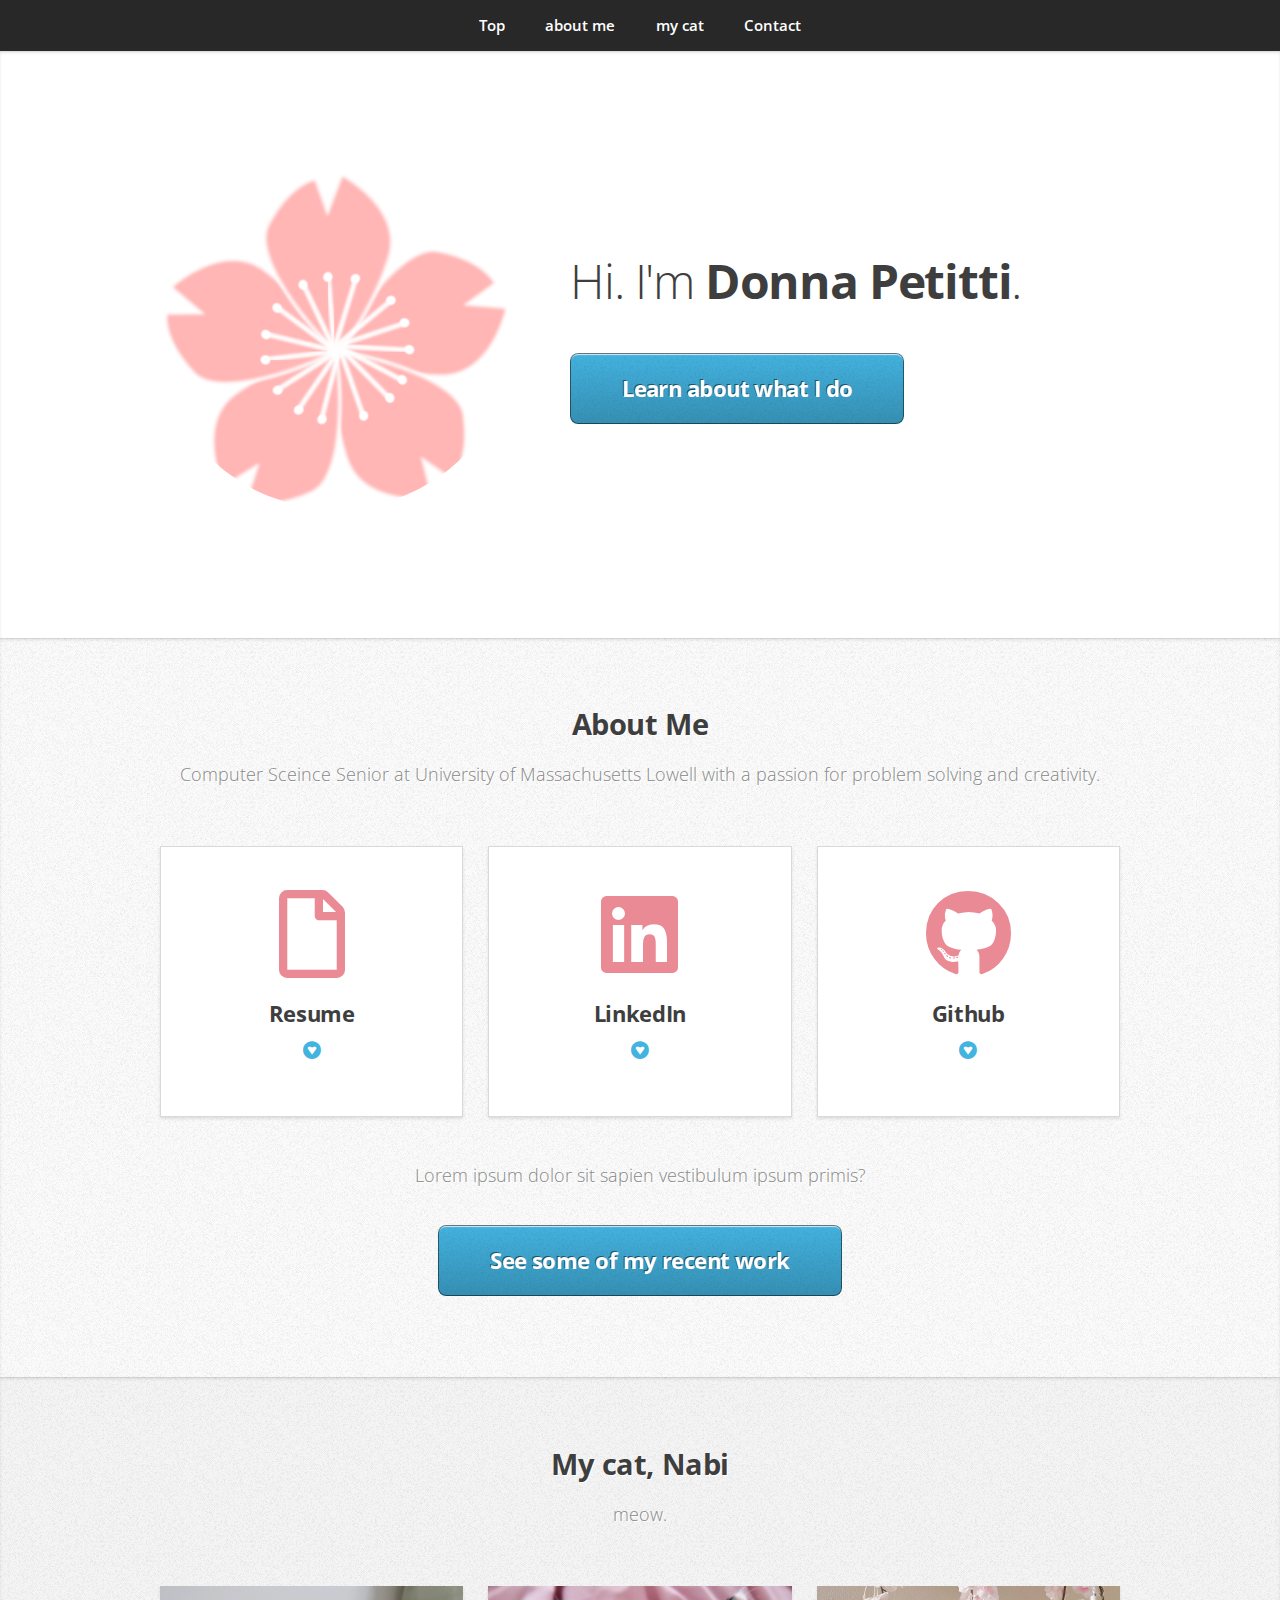
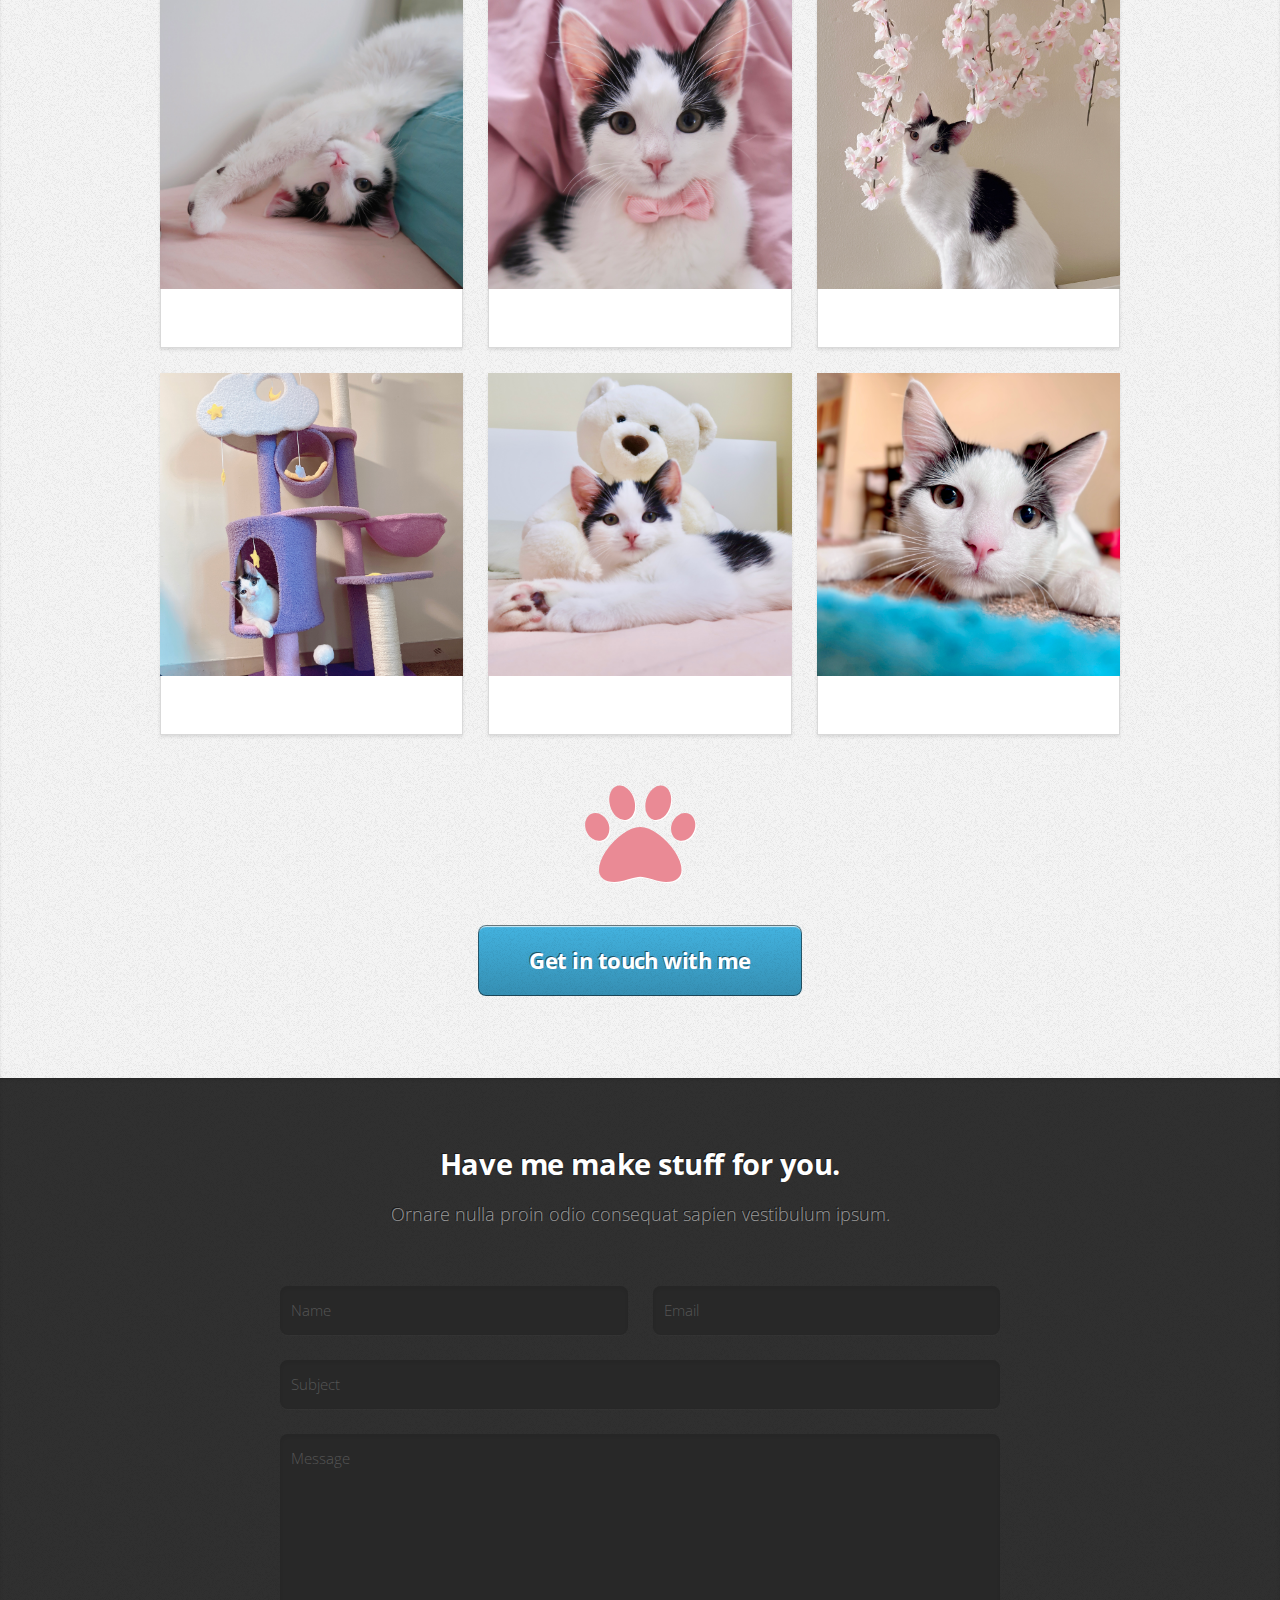
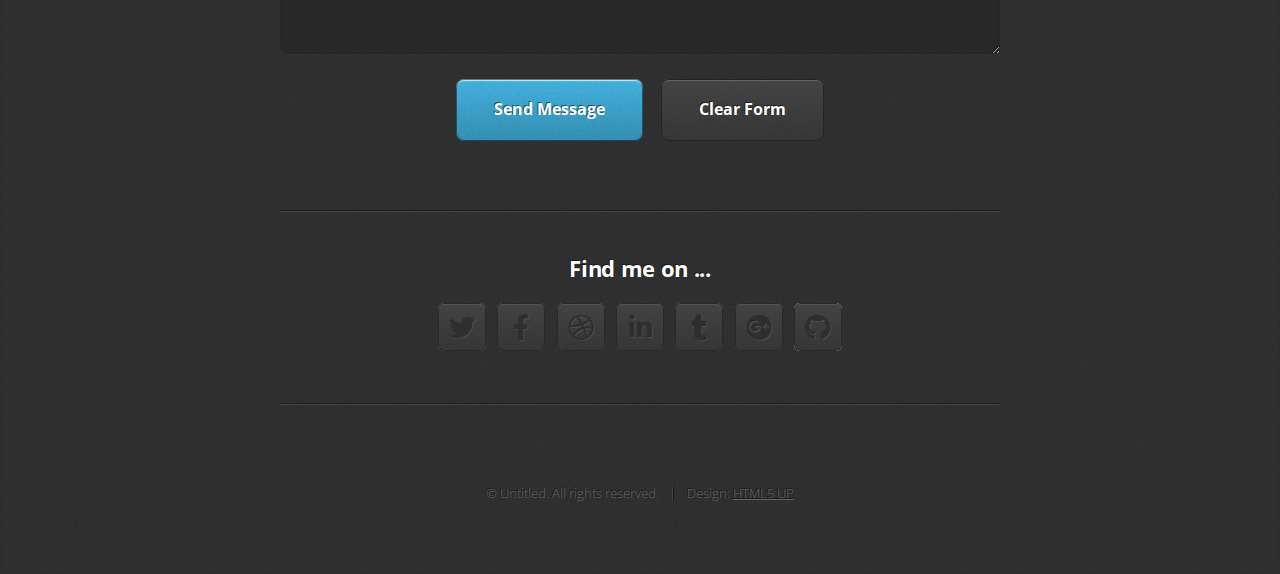
==== index.html @ 87fe2844 "Update index.html" ====
<!DOCTYPE HTML>
<!--
	Miniport by HTML5 UP
	html5up.net | @ajlkn
	Free for personal and commercial use under the CCA 3.0 license (html5up.net/license)
-->
<html>
	<head>
		<link rel="shortcut icon" type="docs/assets/sakura.png" href="favicon.ico"></link>
		<title>Donna Petitti</title>
		<meta charset="utf-8" />
		<meta name="viewport" content="width=device-width, initial-scale=1, user-scalable=no" />
		<link rel="stylesheet" href="assets/css/main.css" />
	</head>
	<body class="is-preload">

		<!-- Nav -->
			<nav id="nav">
				<ul class="container w3-teal">
					<li><a href="#top">Top</a></li>
					<li><a href="#aboutme">about me</a></li>
					<li><a href="#cat">my cat</a></li>
					<li><a href="#contact">Contact</a></li>
				</ul>
			</nav>

		<!-- Home -->
			<article id="top" class="wrapper style1">
				<div class="container">
					<div class="row">
						<div class="col-4 col-5-large col-12-medium">
							<span class="image fit"><img src="docs/assets/sakura.png" alt="" /></span>
						</div>
						<div class="col-8 col-7-large col-12-medium">
							<header>
								<h1><br><br><br>Hi. I'm <strong>Donna Petitti</strong>.</h1>
							</header>
							<a href="#aboutme" class="button large scrolly">Learn about what I do</a>
						</div>
					</div>
				</div>
			</article>

		<!-- Work -->
			<article id="aboutme" class="wrapper style2">
				<div class="container">
					<header>
						<h2>About Me</h2>
						<p>Computer Sceince Senior at University of Massachusetts Lowell with a passion for problem solving and creativity.</p>
					</header>
					<div class="row aln-center">
						<div class="col-4 col-6-medium col-12-small">
							<section class="box style1">
								<span class="icon far featured fa-file"></span>
								<h3>Resume</h3>
								<p><a href="docs/assets/resume.pdf" class="icon brands fa-gratipay"><span class="label">resume</span></a></p>
							</section>
						</div>
						<div class="col-4 col-6-medium col-12-small">
							<section class="box style1">
								<span class="icon brands featured fa-linkedin"></span>
								<h3>LinkedIn</h3>
								<p><a href="https://www.linkedin.com/in/donnapetitti/" class="icon brands fa-gratipay"><span class="label">linkedin</span></a></p>
							</section>
						</div>
						<div class="col-4 col-6-medium col-12-small">
							<section class="box style1">
								<span class="icon brands featured fa-github"></span>
								<h3>Github</h3>
								<p><a href="https://github.com/dpetitti1" class="icon brands fa-gratipay"><span class="label">linkedin</span></a></p>
							</section>
						</div>
					</div>
					<footer>
						<p>Lorem ipsum dolor sit sapien vestibulum ipsum primis?</p>
						<a href="#cat" class="button large scrolly">See some of my recent work</a>
					</footer>
				</div>
			</article>

		<!-- Portfolio -->
			<article id="cat" class="wrapper style3">
				<div class="container">
					<header>
						<h2>My cat, Nabi</h2>
						<p>meow.</p>
					</header>
					<div class="row">
						<div class="col-4 col-6-medium col-12-small">
							<article class="box style2">
								<a href="#" class="image featured"><img src="docs/assets/cat.jpg" alt="" /></a>
							</article>
						</div>
						<div class="col-4 col-6-medium col-12-small">
							<article class="box style2">
								<a href="#" class="image featured"><img src="docs/assets/cat2.jpg" alt="" /></a>
							</article>
						</div>
						<div class="col-4 col-6-medium col-12-small">
							<article class="box style2">
								<a href="#" class="image featured"><img src="docs/assets/cat3.jpg" alt="" /></a>
							</article>
						</div>
						<div class="col-4 col-6-medium col-12-small">
							<article class="box style2">
								<a href="#" class="image featured"><img src="docs/assets/cat4.jpg" alt="" /></a>
							</article>
						</div>
						<div class="col-4 col-6-medium col-12-small">
							<article class="box style2">
								<a href="#" class="image featured"><img src="docs/assets/cat5.jpg" alt="" /></a>
							</article>
						</div>
						<div class="col-4 col-6-medium col-12-small">
							<article class="box style2">
								<a href="#" class="image featured"><img src="docs/assets/cat6.jpg" alt="" /></a>
							</article>
						</div>
					</div>
					<footer>
						<p><span class="icon solid featured fa-paw"></span></p>
						<a href="#contact" class="button large scrolly">Get in touch with me</a>
					</footer>
				</div>
			</article>

		<!-- Contact -->
			<article id="contact" class="wrapper style4">
				<div class="container medium">
					<header>
						<h2>Have me make stuff for you.</h2>
						<p>Ornare nulla proin odio consequat sapien vestibulum ipsum.</p>
					</header>
					<div class="row">
						<div class="col-12">
							<form method="post" action="#">
								<div class="row">
									<div class="col-6 col-12-small">
										<input type="text" name="name" id="name" placeholder="Name" />
									</div>
									<div class="col-6 col-12-small">
										<input type="text" name="email" id="email" placeholder="Email" />
									</div>
									<div class="col-12">
										<input type="text" name="subject" id="subject" placeholder="Subject" />
									</div>
									<div class="col-12">
										<textarea name="message" id="message" placeholder="Message"></textarea>
									</div>
									<div class="col-12">
										<ul class="actions">
											<li><input type="submit" value="Send Message" /></li>
											<li><input type="reset" value="Clear Form" class="alt" /></li>
										</ul>
									</div>
								</div>
							</form>
						</div>
						<div class="col-12">
							<hr />
							<h3>Find me on ...</h3>
							<ul class="social">
								<li><a href="#" class="icon brands fa-twitter"><span class="label">Twitter</span></a></li>
								<li><a href="#" class="icon brands fa-facebook-f"><span class="label">Facebook</span></a></li>
								<li><a href="#" class="icon brands fa-dribbble"><span class="label">Dribbble</span></a></li>
								<li><a href="#" class="icon brands fa-linkedin-in"><span class="label">LinkedIn</span></a></li>
								<li><a href="#" class="icon brands fa-tumblr"><span class="label">Tumblr</span></a></li>
								<li><a href="#" class="icon brands fa-google-plus"><span class="label">Google+</span></a></li>
								<li><a href="#" class="icon brands fa-github"><span class="label">Github</span></a></li>
								<!--
								<li><a href="#" class="icon solid fa-rss"><span>RSS</span></a></li>
								<li><a href="#" class="icon brands fa-instagram"><span>Instagram</span></a></li>
								<li><a href="#" class="icon brands fa-foursquare"><span>Foursquare</span></a></li>
								<li><a href="#" class="icon brands fa-skype"><span>Skype</span></a></li>
								<li><a href="#" class="icon brands fa-soundcloud"><span>Soundcloud</span></a></li>
								<li><a href="#" class="icon brands fa-youtube"><span>YouTube</span></a></li>
								<li><a href="#" class="icon brands fa-blogger"><span>Blogger</span></a></li>
								<li><a href="#" class="icon brands fa-flickr"><span>Flickr</span></a></li>
								<li><a href="#" class="icon brands fa-vimeo"><span>Vimeo</span></a></li>
								-->
							</ul>
							<hr />
						</div>
					</div>
					<footer>
						<ul id="copyright">
							<li>&copy; Untitled. All rights reserved.</li><li>Design: <a href="http://html5up.net">HTML5 UP</a></li>
						</ul>
					</footer>
				</div>
			</article>

		<!-- Scripts -->
			<script src="assets/js/jquery.min.js"></script>
			<script src="assets/js/jquery.scrolly.min.js"></script>
			<script src="assets/js/browser.min.js"></script>
			<script src="assets/js/breakpoints.min.js"></script>
			<script src="assets/js/util.js"></script>
			<script src="assets/js/main.js"></script>

	</body>
</html>
---- assets/css/main.css ----
@import url("https://fonts.googleapis.com/css?family=Open+Sans:300,300italic,600,600italic,700");
@import url("fontawesome-all.min.css");

/*
	Miniport by HTML5 UP
	html5up.net | @ajlkn
	Free for personal and commercial use under the CCA 3.0 license (html5up.net/license)
*/

html, body, div, span, applet, object,
iframe, h1, h2, h3, h4, h5, h6, p, blockquote,
pre, a, abbr, acronym, address, big, cite,
code, del, dfn, em, img, ins, kbd, q, s, samp,
small, strike, strong, sub, sup, tt, var, b,
u, i, center, dl, dt, dd, ol, ul, li, fieldset,
form, label, legend, table, caption, tbody,
tfoot, thead, tr, th, td, article, aside,
canvas, details, embed, figure, figcaption,
footer, header, hgroup, menu, nav, output, ruby,
section, summary, time, mark, audio, video {
	margin: 0;
	padding: 0;
	border: 0;
	font-size: 100%;
	font: inherit;
	vertical-align: baseline;}

article, aside, details, figcaption, figure,
footer, header, hgroup, menu, nav, section {
	display: block;}

body {
	line-height: 1;
}

ol, ul {
	list-style: none;
}

blockquote, q {
	quotes: none;
}

	blockquote:before, blockquote:after, q:before, q:after {
		content: '';
		content: none;
	}

table {
	border-collapse: collapse;
	border-spacing: 0;
}

body {
	-webkit-text-size-adjust: none;
}

mark {
	background-color: transparent;
	color: inherit;
}

input::-moz-focus-inner {
	border: 0;
	padding: 0;
}

input, select, textarea {
	-moz-appearance: none;
	-webkit-appearance: none;
	-ms-appearance: none;
	appearance: none;
}

/* Basic */

	html {
		box-sizing: border-box;
	}

	*, *:before, *:after {
		box-sizing: inherit;
	}

	body {
		padding-top: 3.5em;
	}

		body.is-preload *, body.is-preload *:before, body.is-preload *:after {
			-moz-animation: none !important;
			-webkit-animation: none !important;
			-ms-animation: none !important;
			animation: none !important;
			-moz-transition: none !important;
			-webkit-transition: none !important;
			-ms-transition: none !important;
			transition: none !important;
		}

	body, input, textarea, select {
		font-family: 'Open Sans', sans-serif;
		line-height: 1.85em;
		color: #888;
		font-weight: 300;
		font-size: 13pt;
	}

	a {
		-moz-transition: color .2s ease-in-out;
		-webkit-transition: color .2s ease-in-out;
		-ms-transition: color .2s ease-in-out;
		transition: color .2s ease-in-out;
		color: #43B3E0;
		text-decoration: underline;
	}

		a:hover {
			color: #43bff0 !important;
		}

		a img {
			border: 0;
		}

	b, strong {
		font-weight: 600;
		color: #3e3e3e;
	}

	i, em {
		font-style: italic;
	}

	sub {
		position: relative;
		top: 0.5em;
		font-size: 0.8em;
	}

	sup {
		position: relative;
		top: -0.5em;
		font-size: 0.8em;
	}

	blockquote {
		border-left: solid 0.75em #eee;
		padding: 1em 0 1em 1.5em;
		font-style: italic;
	}

	h1, h2, h3, h4, h5, h6 {
		color: #3e3e3e;
		margin: 0 0 0.75em 0;
	}

	h1 a, h2 a, h3 a, h4 a, h5 a, h6 a {
		text-decoration: none;
		color: inherit;
	}

	h2, h3, h4, h5, h6 {
		font-weight: 700;
	}

	h1 {
		font-size: 3.25em;
		letter-spacing: -0.025em;
		font-weight: 300;
	}

		h1 strong {
			font-weight: 700;
		}

	h2 {
		font-size: 2em;
		letter-spacing: -0.015em;
	}

	h3 {
		font-size: 1.5em;
		letter-spacing: -0.015em;
	}

	em, i {
		font-style: italic;
	}

	br.clear {
		clear: both;
	}

	hr {
		border: 0;
		border-top: solid 1px #444;
		border-top-color: rgba(0, 0, 0, 0.35);
		box-shadow: 0px 1px 0px 0px rgba(255, 255, 255, 0.1);
		height: 1px;
		margin: 3em 0;
	}

	p, ul, ol, dl, table {
		margin-bottom: 2em;
	}

	header {
		margin: 0 0 3em 0;
	}

		header > p {
			font-size: 1.25em;
			margin: 0;
		}

	footer {
		margin: 3em 0 0 0;
	}

		footer > p {
			font-size: 1.25em;
		}

/* Container */

	.container {
		margin: 0 auto;
		max-width: calc(100% - 50px);
		width: 1200px;
	}

		.container.medium {
			width: 900px;
		}

		@media screen and (max-width: 1680px) {

			.container {
				width: 1200px;
			}

				.container.medium {
					width: 900px;
				}

		}

		@media screen and (max-width: 1280px) {

			.container {
				width: 960px;
			}

				.container.medium {
					width: 720px;
				}

		}

		@media screen and (max-width: 980px) {

			.container {
				width: 100%;
			}

				.container.medium {
					width: 75%;
				}

		}

		@media screen and (max-width: 736px) {

			.container {
				width: 100%;
				max-width: calc(100% - 30px);
			}

				.container.medium {
					width: 100%;
				}

		}

/* Row */

	.row {
		display: flex;
		flex-wrap: wrap;
		box-sizing: border-box;
		align-items: stretch;
	}

		.row > * {
			box-sizing: border-box;
		}

		.row.gtr-uniform > * > :last-child {
			margin-bottom: 0;
		}

		.row.aln-left {
			justify-content: flex-start;
		}

		.row.aln-center {
			justify-content: center;
		}

		.row.aln-right {
			justify-content: flex-end;
		}

		.row.aln-top {
			align-items: flex-start;
		}

		.row.aln-middle {
			align-items: center;
		}

		.row.aln-bottom {
			align-items: flex-end;
		}

		.row > .imp {
			order: -1;
		}

		.row > .col-1 {
			width: 8.33333%;
		}

		.row > .off-1 {
			margin-left: 8.33333%;
		}

		.row > .col-2 {
			width: 16.66667%;
		}

		.row > .off-2 {
			margin-left: 16.66667%;
		}

		.row > .col-3 {
			width: 25%;
		}

		.row > .off-3 {
			margin-left: 25%;
		}

		.row > .col-4 {
			width: 33.33333%;
		}

		.row > .off-4 {
			margin-left: 33.33333%;
		}

		.row > .col-5 {
			width: 41.66667%;
		}

		.row > .off-5 {
			margin-left: 41.66667%;
		}

		.row > .col-6 {
			width: 50%;
		}

		.row > .off-6 {
			margin-left: 50%;
		}

		.row > .col-7 {
			width: 58.33333%;
		}

		.row > .off-7 {
			margin-left: 58.33333%;
		}

		.row > .col-8 {
			width: 66.66667%;
		}

		.row > .off-8 {
			margin-left: 66.66667%;
		}

		.row > .col-9 {
			width: 75%;
		}

		.row > .off-9 {
			margin-left: 75%;
		}

		.row > .col-10 {
			width: 83.33333%;
		}

		.row > .off-10 {
			margin-left: 83.33333%;
		}

		.row > .col-11 {
			width: 91.66667%;
		}

		.row > .off-11 {
			margin-left: 91.66667%;
		}

		.row > .col-12 {
			width: 100%;
		}

		.row > .off-12 {
			margin-left: 100%;
		}

		.row.gtr-0 {
			margin-top: 0px;
			margin-left: 0px;
		}

			.row.gtr-0 > * {
				padding: 0px 0 0 0px;
			}

			.row.gtr-0.gtr-uniform {
				margin-top: 0px;
			}

				.row.gtr-0.gtr-uniform > * {
					padding-top: 0px;
				}

		.row.gtr-25 {
			margin-top: -6.25px;
			margin-left: -6.25px;
		}

			.row.gtr-25 > * {
				padding: 6.25px 0 0 6.25px;
			}

			.row.gtr-25.gtr-uniform {
				margin-top: -6.25px;
			}

				.row.gtr-25.gtr-uniform > * {
					padding-top: 6.25px;
				}

		.row.gtr-50 {
			margin-top: -12.5px;
			margin-left: -12.5px;
		}

			.row.gtr-50 > * {
				padding: 12.5px 0 0 12.5px;
			}

			.row.gtr-50.gtr-uniform {
				margin-top: -12.5px;
			}

				.row.gtr-50.gtr-uniform > * {
					padding-top: 12.5px;
				}

		.row {
			margin-top: -25px;
			margin-left: -25px;
		}

			.row > * {
				padding: 25px 0 0 25px;
			}

			.row.gtr-uniform {
				margin-top: -25px;
			}

				.row.gtr-uniform > * {
					padding-top: 25px;
				}

		.row.gtr-150 {
			margin-top: -37.5px;
			margin-left: -37.5px;
		}

			.row.gtr-150 > * {
				padding: 37.5px 0 0 37.5px;
			}

			.row.gtr-150.gtr-uniform {
				margin-top: -37.5px;
			}

				.row.gtr-150.gtr-uniform > * {
					padding-top: 37.5px;
				}

		.row.gtr-200 {
			margin-top: -50px;
			margin-left: -50px;
		}

			.row.gtr-200 > * {
				padding: 50px 0 0 50px;
			}

			.row.gtr-200.gtr-uniform {
				margin-top: -50px;
			}

				.row.gtr-200.gtr-uniform > * {
					padding-top: 50px;
				}

		@media screen and (max-width: 1680px) {

			.row {
				display: flex;
				flex-wrap: wrap;
				box-sizing: border-box;
				align-items: stretch;
			}

				.row > * {
					box-sizing: border-box;
				}

				.row.gtr-uniform > * > :last-child {
					margin-bottom: 0;
				}

				.row.aln-left {
					justify-content: flex-start;
				}

				.row.aln-center {
					justify-content: center;
				}

				.row.aln-right {
					justify-content: flex-end;
				}

				.row.aln-top {
					align-items: flex-start;
				}

				.row.aln-middle {
					align-items: center;
				}

				.row.aln-bottom {
					align-items: flex-end;
				}

				.row > .imp-xlarge {
					order: -1;
				}

				.row > .col-1-xlarge {
					width: 8.33333%;
				}

				.row > .off-1-xlarge {
					margin-left: 8.33333%;
				}

				.row > .col-2-xlarge {
					width: 16.66667%;
				}

				.row > .off-2-xlarge {
					margin-left: 16.66667%;
				}

				.row > .col-3-xlarge {
					width: 25%;
				}

				.row > .off-3-xlarge {
					margin-left: 25%;
				}

				.row > .col-4-xlarge {
					width: 33.33333%;
				}

				.row > .off-4-xlarge {
					margin-left: 33.33333%;
				}

				.row > .col-5-xlarge {
					width: 41.66667%;
				}

				.row > .off-5-xlarge {
					margin-left: 41.66667%;
				}

				.row > .col-6-xlarge {
					width: 50%;
				}

				.row > .off-6-xlarge {
					margin-left: 50%;
				}

				.row > .col-7-xlarge {
					width: 58.33333%;
				}

				.row > .off-7-xlarge {
					margin-left: 58.33333%;
				}

				.row > .col-8-xlarge {
					width: 66.66667%;
				}

				.row > .off-8-xlarge {
					margin-left: 66.66667%;
				}

				.row > .col-9-xlarge {
					width: 75%;
				}

				.row > .off-9-xlarge {
					margin-left: 75%;
				}

				.row > .col-10-xlarge {
					width: 83.33333%;
				}

				.row > .off-10-xlarge {
					margin-left: 83.33333%;
				}

				.row > .col-11-xlarge {
					width: 91.66667%;
				}

				.row > .off-11-xlarge {
					margin-left: 91.66667%;
				}

				.row > .col-12-xlarge {
					width: 100%;
				}

				.row > .off-12-xlarge {
					margin-left: 100%;
				}

				.row.gtr-0 {
					margin-top: 0px;
					margin-left: 0px;
				}

					.row.gtr-0 > * {
						padding: 0px 0 0 0px;
					}

					.row.gtr-0.gtr-uniform {
						margin-top: 0px;
					}

						.row.gtr-0.gtr-uniform > * {
							padding-top: 0px;
						}

				.row.gtr-25 {
					margin-top: -6.25px;
					margin-left: -6.25px;
				}

					.row.gtr-25 > * {
						padding: 6.25px 0 0 6.25px;
					}

					.row.gtr-25.gtr-uniform {
						margin-top: -6.25px;
					}

						.row.gtr-25.gtr-uniform > * {
							padding-top: 6.25px;
						}

				.row.gtr-50 {
					margin-top: -12.5px;
					margin-left: -12.5px;
				}

					.row.gtr-50 > * {
						padding: 12.5px 0 0 12.5px;
					}

					.row.gtr-50.gtr-uniform {
						margin-top: -12.5px;
					}

						.row.gtr-50.gtr-uniform > * {
							padding-top: 12.5px;
						}

				.row {
					margin-top: -25px;
					margin-left: -25px;
				}

					.row > * {
						padding: 25px 0 0 25px;
					}

					.row.gtr-uniform {
						margin-top: -25px;
					}

						.row.gtr-uniform > * {
							padding-top: 25px;
						}

				.row.gtr-150 {
					margin-top: -37.5px;
					margin-left: -37.5px;
				}

					.row.gtr-150 > * {
						padding: 37.5px 0 0 37.5px;
					}

					.row.gtr-150.gtr-uniform {
						margin-top: -37.5px;
					}

						.row.gtr-150.gtr-uniform > * {
							padding-top: 37.5px;
						}

				.row.gtr-200 {
					margin-top: -50px;
					margin-left: -50px;
				}

					.row.gtr-200 > * {
						padding: 50px 0 0 50px;
					}

					.row.gtr-200.gtr-uniform {
						margin-top: -50px;
					}

						.row.gtr-200.gtr-uniform > * {
							padding-top: 50px;
						}

		}

		@media screen and (max-width: 1280px) {

			.row {
				display: flex;
				flex-wrap: wrap;
				box-sizing: border-box;
				align-items: stretch;
			}

				.row > * {
					box-sizing: border-box;
				}

				.row.gtr-uniform > * > :last-child {
					margin-bottom: 0;
				}

				.row.aln-left {
					justify-content: flex-start;
				}

				.row.aln-center {
					justify-content: center;
				}

				.row.aln-right {
					justify-content: flex-end;
				}

				.row.aln-top {
					align-items: flex-start;
				}

				.row.aln-middle {
					align-items: center;
				}

				.row.aln-bottom {
					align-items: flex-end;
				}

				.row > .imp-large {
					order: -1;
				}

				.row > .col-1-large {
					width: 8.33333%;
				}

				.row > .off-1-large {
					margin-left: 8.33333%;
				}

				.row > .col-2-large {
					width: 16.66667%;
				}

				.row > .off-2-large {
					margin-left: 16.66667%;
				}

				.row > .col-3-large {
					width: 25%;
				}

				.row > .off-3-large {
					margin-left: 25%;
				}

				.row > .col-4-large {
					width: 33.33333%;
				}

				.row > .off-4-large {
					margin-left: 33.33333%;
				}

				.row > .col-5-large {
					width: 41.66667%;
				}

				.row > .off-5-large {
					margin-left: 41.66667%;
				}

				.row > .col-6-large {
					width: 50%;
				}

				.row > .off-6-large {
					margin-left: 50%;
				}

				.row > .col-7-large {
					width: 58.33333%;
				}

				.row > .off-7-large {
					margin-left: 58.33333%;
				}

				.row > .col-8-large {
					width: 66.66667%;
				}

				.row > .off-8-large {
					margin-left: 66.66667%;
				}

				.row > .col-9-large {
					width: 75%;
				}

				.row > .off-9-large {
					margin-left: 75%;
				}

				.row > .col-10-large {
					width: 83.33333%;
				}

				.row > .off-10-large {
					margin-left: 83.33333%;
				}

				.row > .col-11-large {
					width: 91.66667%;
				}

				.row > .off-11-large {
					margin-left: 91.66667%;
				}

				.row > .col-12-large {
					width: 100%;
				}

				.row > .off-12-large {
					margin-left: 100%;
				}

				.row.gtr-0 {
					margin-top: 0px;
					margin-left: 0px;
				}

					.row.gtr-0 > * {
						padding: 0px 0 0 0px;
					}

					.row.gtr-0.gtr-uniform {
						margin-top: 0px;
					}

						.row.gtr-0.gtr-uniform > * {
							padding-top: 0px;
						}

				.row.gtr-25 {
					margin-top: -6.25px;
					margin-left: -6.25px;
				}

					.row.gtr-25 > * {
						padding: 6.25px 0 0 6.25px;
					}

					.row.gtr-25.gtr-uniform {
						margin-top: -6.25px;
					}

						.row.gtr-25.gtr-uniform > * {
							padding-top: 6.25px;
						}

				.row.gtr-50 {
					margin-top: -12.5px;
					margin-left: -12.5px;
				}

					.row.gtr-50 > * {
						padding: 12.5px 0 0 12.5px;
					}

					.row.gtr-50.gtr-uniform {
						margin-top: -12.5px;
					}

						.row.gtr-50.gtr-uniform > * {
							padding-top: 12.5px;
						}

				.row {
					margin-top: -25px;
					margin-left: -25px;
				}

					.row > * {
						padding: 25px 0 0 25px;
					}

					.row.gtr-uniform {
						margin-top: -25px;
					}

						.row.gtr-uniform > * {
							padding-top: 25px;
						}

				.row.gtr-150 {
					margin-top: -37.5px;
					margin-left: -37.5px;
				}

					.row.gtr-150 > * {
						padding: 37.5px 0 0 37.5px;
					}

					.row.gtr-150.gtr-uniform {
						margin-top: -37.5px;
					}

						.row.gtr-150.gtr-uniform > * {
							padding-top: 37.5px;
						}

				.row.gtr-200 {
					margin-top: -50px;
					margin-left: -50px;
				}

					.row.gtr-200 > * {
						padding: 50px 0 0 50px;
					}

					.row.gtr-200.gtr-uniform {
						margin-top: -50px;
					}

						.row.gtr-200.gtr-uniform > * {
							padding-top: 50px;
						}

		}

		@media screen and (max-width: 980px) {

			.row {
				display: flex;
				flex-wrap: wrap;
				box-sizing: border-box;
				align-items: stretch;
			}

				.row > * {
					box-sizing: border-box;
				}

				.row.gtr-uniform > * > :last-child {
					margin-bottom: 0;
				}

				.row.aln-left {
					justify-content: flex-start;
				}

				.row.aln-center {
					justify-content: center;
				}

				.row.aln-right {
					justify-content: flex-end;
				}

				.row.aln-top {
					align-items: flex-start;
				}

				.row.aln-middle {
					align-items: center;
				}

				.row.aln-bottom {
					align-items: flex-end;
				}

				.row > .imp-medium {
					order: -1;
				}

				.row > .col-1-medium {
					width: 8.33333%;
				}

				.row > .off-1-medium {
					margin-left: 8.33333%;
				}

				.row > .col-2-medium {
					width: 16.66667%;
				}

				.row > .off-2-medium {
					margin-left: 16.66667%;
				}

				.row > .col-3-medium {
					width: 25%;
				}

				.row > .off-3-medium {
					margin-left: 25%;
				}

				.row > .col-4-medium {
					width: 33.33333%;
				}

				.row > .off-4-medium {
					margin-left: 33.33333%;
				}

				.row > .col-5-medium {
					width: 41.66667%;
				}

				.row > .off-5-medium {
					margin-left: 41.66667%;
				}

				.row > .col-6-medium {
					width: 50%;
				}

				.row > .off-6-medium {
					margin-left: 50%;
				}

				.row > .col-7-medium {
					width: 58.33333%;
				}

				.row > .off-7-medium {
					margin-left: 58.33333%;
				}

				.row > .col-8-medium {
					width: 66.66667%;
				}

				.row > .off-8-medium {
					margin-left: 66.66667%;
				}

				.row > .col-9-medium {
					width: 75%;
				}

				.row > .off-9-medium {
					margin-left: 75%;
				}

				.row > .col-10-medium {
					width: 83.33333%;
				}

				.row > .off-10-medium {
					margin-left: 83.33333%;
				}

				.row > .col-11-medium {
					width: 91.66667%;
				}

				.row > .off-11-medium {
					margin-left: 91.66667%;
				}

				.row > .col-12-medium {
					width: 100%;
				}

				.row > .off-12-medium {
					margin-left: 100%;
				}

				.row.gtr-0 {
					margin-top: 0px;
					margin-left: 0px;
				}

					.row.gtr-0 > * {
						padding: 0px 0 0 0px;
					}

					.row.gtr-0.gtr-uniform {
						margin-top: 0px;
					}

						.row.gtr-0.gtr-uniform > * {
							padding-top: 0px;
						}

				.row.gtr-25 {
					margin-top: -6.25px;
					margin-left: -6.25px;
				}

					.row.gtr-25 > * {
						padding: 6.25px 0 0 6.25px;
					}

					.row.gtr-25.gtr-uniform {
						margin-top: -6.25px;
					}

						.row.gtr-25.gtr-uniform > * {
							padding-top: 6.25px;
						}

				.row.gtr-50 {
					margin-top: -12.5px;
					margin-left: -12.5px;
				}

					.row.gtr-50 > * {
						padding: 12.5px 0 0 12.5px;
					}

					.row.gtr-50.gtr-uniform {
						margin-top: -12.5px;
					}

						.row.gtr-50.gtr-uniform > * {
							padding-top: 12.5px;
						}

				.row {
					margin-top: -25px;
					margin-left: -25px;
				}

					.row > * {
						padding: 25px 0 0 25px;
					}

					.row.gtr-uniform {
						margin-top: -25px;
					}

						.row.gtr-uniform > * {
							padding-top: 25px;
						}

				.row.gtr-150 {
					margin-top: -37.5px;
					margin-left: -37.5px;
				}

					.row.gtr-150 > * {
						padding: 37.5px 0 0 37.5px;
					}

					.row.gtr-150.gtr-uniform {
						margin-top: -37.5px;
					}

						.row.gtr-150.gtr-uniform > * {
							padding-top: 37.5px;
						}

				.row.gtr-200 {
					margin-top: -50px;
					margin-left: -50px;
				}

					.row.gtr-200 > * {
						padding: 50px 0 0 50px;
					}

					.row.gtr-200.gtr-uniform {
						margin-top: -50px;
					}

						.row.gtr-200.gtr-uniform > * {
							padding-top: 50px;
						}

		}

		@media screen and (max-width: 736px) {

			.row {
				display: flex;
				flex-wrap: wrap;
				box-sizing: border-box;
				align-items: stretch;
			}

				.row > * {
					box-sizing: border-box;
				}

				.row.gtr-uniform > * > :last-child {
					margin-bottom: 0;
				}

				.row.aln-left {
					justify-content: flex-start;
				}

				.row.aln-center {
					justify-content: center;
				}

				.row.aln-right {
					justify-content: flex-end;
				}

				.row.aln-top {
					align-items: flex-start;
				}

				.row.aln-middle {
					align-items: center;
				}

				.row.aln-bottom {
					align-items: flex-end;
				}

				.row > .imp-small {
					order: -1;
				}

				.row > .col-1-small {
					width: 8.33333%;
				}

				.row > .off-1-small {
					margin-left: 8.33333%;
				}

				.row > .col-2-small {
					width: 16.66667%;
				}

				.row > .off-2-small {
					margin-left: 16.66667%;
				}

				.row > .col-3-small {
					width: 25%;
				}

				.row > .off-3-small {
					margin-left: 25%;
				}

				.row > .col-4-small {
					width: 33.33333%;
				}

				.row > .off-4-small {
					margin-left: 33.33333%;
				}

				.row > .col-5-small {
					width: 41.66667%;
				}

				.row > .off-5-small {
					margin-left: 41.66667%;
				}

				.row > .col-6-small {
					width: 50%;
				}

				.row > .off-6-small {
					margin-left: 50%;
				}

				.row > .col-7-small {
					width: 58.33333%;
				}

				.row > .off-7-small {
					margin-left: 58.33333%;
				}

				.row > .col-8-small {
					width: 66.66667%;
				}

				.row > .off-8-small {
					margin-left: 66.66667%;
				}

				.row > .col-9-small {
					width: 75%;
				}

				.row > .off-9-small {
					margin-left: 75%;
				}

				.row > .col-10-small {
					width: 83.33333%;
				}

				.row > .off-10-small {
					margin-left: 83.33333%;
				}

				.row > .col-11-small {
					width: 91.66667%;
				}

				.row > .off-11-small {
					margin-left: 91.66667%;
				}

				.row > .col-12-small {
					width: 100%;
				}

				.row > .off-12-small {
					margin-left: 100%;
				}

				.row.gtr-0 {
					margin-top: 0px;
					margin-left: 0px;
				}

					.row.gtr-0 > * {
						padding: 0px 0 0 0px;
					}

					.row.gtr-0.gtr-uniform {
						margin-top: 0px;
					}

						.row.gtr-0.gtr-uniform > * {
							padding-top: 0px;
						}

				.row.gtr-25 {
					margin-top: -3.75px;
					margin-left: -3.75px;
				}

					.row.gtr-25 > * {
						padding: 3.75px 0 0 3.75px;
					}

					.row.gtr-25.gtr-uniform {
						margin-top: -3.75px;
					}

						.row.gtr-25.gtr-uniform > * {
							padding-top: 3.75px;
						}

				.row.gtr-50 {
					margin-top: -7.5px;
					margin-left: -7.5px;
				}

					.row.gtr-50 > * {
						padding: 7.5px 0 0 7.5px;
					}

					.row.gtr-50.gtr-uniform {
						margin-top: -7.5px;
					}

						.row.gtr-50.gtr-uniform > * {
							padding-top: 7.5px;
						}

				.row {
					margin-top: -15px;
					margin-left: -15px;
				}

					.row > * {
						padding: 15px 0 0 15px;
					}

					.row.gtr-uniform {
						margin-top: -15px;
					}

						.row.gtr-uniform > * {
							padding-top: 15px;
						}

				.row.gtr-150 {
					margin-top: -22.5px;
					margin-left: -22.5px;
				}

					.row.gtr-150 > * {
						padding: 22.5px 0 0 22.5px;
					}

					.row.gtr-150.gtr-uniform {
						margin-top: -22.5px;
					}

						.row.gtr-150.gtr-uniform > * {
							padding-top: 22.5px;
						}

				.row.gtr-200 {
					margin-top: -30px;
					margin-left: -30px;
				}

					.row.gtr-200 > * {
						padding: 30px 0 0 30px;
					}

					.row.gtr-200.gtr-uniform {
						margin-top: -30px;
					}

						.row.gtr-200.gtr-uniform > * {
							padding-top: 30px;
						}

		}

/* Form */

	form label {
		color: #3e3e3e;
		font-weight: 700;
		display: block;
		margin: 0 0 0.5em 0;
	}

	form input[type=text],
	form input[type=email],
	form input[type=password],
	form select,
	form textarea {
		-moz-transition: background .2s ease-in-out, box-shadow .2s ease-in-out;
		-webkit-transition: background .2s ease-in-out, box-shadow .2s ease-in-out;
		-ms-transition: background .2s ease-in-out, box-shadow .2s ease-in-out;
		transition: background .2s ease-in-out, box-shadow .2s ease-in-out;
		-webkit-appearance: none;
		display: block;
		border: 0;
		padding: 0.75em;
		font-size: 1em;
		border-radius: 8px;
		border: solid 1px #ddd;
		background: #fff;
		color: #bbb;
		box-shadow: inset 0px 2px 3px 1px rgba(0, 0, 0, 0.05), 0px 1px 0px 0px rgba(255, 255, 255, 0.025);
		width: 100%;
	}

		form input[type=text]:focus,
		form input[type=email]:focus,
		form input[type=password]:focus,
		form select:focus,
		form textarea:focus {
			background: #fafafa;
			box-shadow: inset 0px 2px 5px 0px rgba(0, 0, 0, 0.05), 0px 1px 0px 0px rgba(255, 255, 255, 0.025), inset 0px 0px 2px 1px #43bff0;
		}

	form textarea {
		height: 15em;
	}

	form .actions:last-child {
		margin-bottom: 0;
	}

	form ::-webkit-input-placeholder {
		color: #555 !important;
	}

	form :-moz-placeholder {
		color: #555 !important;
	}

	form ::-moz-placeholder {
		color: #555 !important;
	}

	form :-ms-input-placeholder {
		color: #555 !important;
	}

	form ::-moz-focus-inner {
		border: 0;
	}

/* Tables */

	table {
		width: 100%;
	}

		table.default {
			width: 100%;
		}

			table.default tr {
				border-top: solid 1px #eee;
			}

				table.default tr:first-child {
					border-top: 0;
				}

			table.default td {
				padding: 0.5em 1em 0.5em 1em;
			}

			table.default th {
				text-align: left;
				padding: 0.5em 1em 0.5em 1em;
				font-weight: 600;
				margin: 0 0 1em 0;
			}

			table.default thead {
				background: #4f4f4f;
				color: #fff;
			}

/* Section/Article */

	section, article {
		margin-bottom: 3em;
	}

	section > :last-child,
	article > :last-child,
	section:last-child,
	article:last-child {
		margin-bottom: 0;
	}

/* Image */

	.image {
		display: inline-block;
		position: relative;
	}

		.image img {
			display: block;
			width: 100%;
		}

		.image.fit {
			display: block;
			width: 100%;
		}

		.image.featured {
			display: block;
			width: 100%;
			margin: 0 0 2em 0;
		}

		.image.left {
			float: left;
			margin: 0 2em 2em 0;
		}

		.image.centered {
			display: block;
			margin: 0 0 2em 0;
		}

			.image.centered img {
				margin: 0 auto;
				width: auto;
			}

/* Button */

	input[type="button"],
	input[type="submit"],
	input[type="reset"],
	button,
	.button {
		background-image: url("images/bg.png"), -moz-linear-gradient(top, rgba(0, 0, 0, 0), rgba(0, 0, 0, 0.2));
		background-image: url("images/bg.png"), -webkit-linear-gradient(top, rgba(0, 0, 0, 0), rgba(0, 0, 0, 0.2));
		background-image: url("images/bg.png"), -ms-linear-gradient(top, rgba(0, 0, 0, 0), rgba(0, 0, 0, 0.2));
		background-image: url("images/bg.png"), linear-gradient(top, rgba(0, 0, 0, 0), rgba(0, 0, 0, 0.2));
		-moz-transition: background-color .2s ease-in-out;
		-webkit-transition: background-color .2s ease-in-out;
		-ms-transition: background-color .2s ease-in-out;
		transition: background-color .2s ease-in-out;
		-webkit-appearance: none;
		position: relative;
		display: inline-block;
		color: #fff !important;
		text-decoration: none;
		font-weight: 700;
		border: 0;
		outline: 0;
		cursor: pointer;
		border-radius: 8px;
		text-shadow: -1px -1px 0.5px rgba(0, 0, 0, 0.5);
		overflow: hidden;
		box-shadow: inset 0px 0px 0px 1px rgba(0, 0, 0, 0.5), inset 0px 2px 1px 0px rgba(255, 255, 255, 0.75);
		background-color: #43B3E0;
		padding: 1em 2.35em 1em 2.35em;
		font-size: 1.1em;
		max-width: 24em;
	}

		input[type="button"]:hover,
		input[type="submit"]:hover,
		input[type="reset"]:hover,
		button:hover,
		.button:hover {
			background-color: #43bff0;
			color: #fff !important;
		}

		input[type="button"]:active,
		input[type="submit"]:active,
		input[type="reset"]:active,
		button:active,
		.button:active {
			background-color: #3BA8D3;
			top: 1px;
		}

		input[type="button"].large,
		input[type="submit"].large,
		input[type="reset"].large,
		button.large,
		.button.large {
			font-size: 1.5em;
			letter-spacing: -0.025em;
		}

		input[type="button"].alt,
		input[type="submit"].alt,
		input[type="reset"].alt,
		button.alt,
		.button.alt {
			background-color: #444;
			box-shadow: inset 0px 0px 0px 1px #242424, inset 0px 2px 1px 0px rgba(255, 255, 255, 0.2);
		}

			input[type="button"].alt:hover,
			input[type="submit"].alt:hover,
			input[type="reset"].alt:hover,
			button.alt:hover,
			.button.alt:hover {
				background-color: #4f4f4f;
				color: #fff !important;
			}

			input[type="button"].alt:active,
			input[type="submit"].alt:active,
			input[type="reset"].alt:active,
			button.alt:active,
			.button.alt:active {
				background-color: #3f3f3f;
			}

/* List */

	ul {
		list-style: disc;
		padding-left: 1em;
	}

		ul li {
			padding-left: 0.5em;
		}

	ol {
		list-style: decimal;
		padding-left: 1.25em;
	}

		ol li {
			padding-left: 0.25em;
		}

/* Social */

	ul.social {
		cursor: default;
		margin: 0;
		list-style: none;
		padding-left: 0;
	}

		ul.social li {
			position: relative;
			display: inline-block;
			margin: 0.25em;
			top: 0;
			padding-left: 0;
		}

			ul.social li a {
				-moz-transition: top .2s ease-in-out;
				-webkit-transition: top .2s ease-in-out;
				-ms-transition: top .2s ease-in-out;
				transition: top .2s ease-in-out;
				display: block;
				width: 48px;
				height: 48px;
				border-radius: 6px;
				top: 0;
				position: relative;
			}

				ul.social li a:before {
					background-image: url("images/bg.png"), -moz-linear-gradient(top, rgba(0, 0, 0, 0), rgba(0, 0, 0, 0.2));
					background-image: url("images/bg.png"), -webkit-linear-gradient(top, rgba(0, 0, 0, 0), rgba(0, 0, 0, 0.2));
					background-image: url("images/bg.png"), -ms-linear-gradient(top, rgba(0, 0, 0, 0), rgba(0, 0, 0, 0.2));
					background-image: url("images/bg.png"), linear-gradient(top, rgba(0, 0, 0, 0), rgba(0, 0, 0, 0.2));
					-moz-transition: background-color .2s ease-in-out;
					-webkit-transition: background-color .2s ease-in-out;
					-ms-transition: background-color .2s ease-in-out;
					transition: background-color .2s ease-in-out;
					background-color: #444;
					border-radius: 6px;
					box-shadow: inset 0px 0px 0px 1px #282828, inset 0px 2px 1px 0px rgba(255, 255, 255, 0.1);
					color: #2E2E2E !important;
					display: block;
					font-size: 26px;
					height: 48px;
					line-height: 48px;
					text-align: center;
					outline: 0;
					overflow: hidden;
					text-shadow: 1px 1px 0px rgba(255, 255, 255, 0.1);
					width: 48px;
				}

				ul.social li a.fa-twitter {
					background-color: #2DAAE4;
				}

				ul.social li a.fa-facebook-f {
					background-color: #3C5A98;
				}

				ul.social li a.fa-dribbble {
					background-color: #C4376B;
				}

				ul.social li a.fa-linkedin-in {
					background-color: #006599;
				}

				ul.social li a.fa-tumblr {
					background-color: #51718A;
				}

				ul.social li a.fa-google-plus {
					background-color: #DA2713;
				}

				ul.social li a.fa-github {
					background-color: #FAFAFA;
				}

				ul.social li a.fa-rss {
					background-color: #F2600B;
				}

				ul.social li a.fa-instagram {
					background-color: #E0D7C8;
				}

				ul.social li a.fa-foursquare {
					background-color: #39A3D4;
				}

				ul.social li a.fa-skype {
					background-color: #10BEF1;
				}

				ul.social li a.fa-soundcloud {
					background-color: #FE5419;
				}

				ul.social li a.fa-youtube {
					background-color: #BF2E25;
				}

				ul.social li a.fa-blogger {
					background-color: #FF6501;
				}

				ul.social li a.fa-flickr {
					background-color: #0062DB;
				}

				ul.social li a.fa-vimeo {
					background-color: #4C8AB0;
				}

				ul.social li a:hover {
					top: -5px;
				}

					ul.social li a:hover:before {
						background-color: transparent;
					}

/* Actions */

	ul.actions {
		list-style: none;
		padding-left: 0;
	}

		ul.actions li {
			display: inline-block;
			margin: 0 0 0 1em;
			padding-left: 0;
		}

			ul.actions li:first-child {
				margin-left: 0;
			}

/* Box */

	.box {
		background: #fff;
		box-shadow: inset 0px 0px 0px 1px rgba(0, 0, 0, 0.15), 0px 2px 3px 0px rgba(0, 0, 0, 0.1);
		text-align: center;
		padding: 2em;
	}

		.box.style1 {
			padding: 3em 2em 3.5em 2em;
		}

			.box.style1 h3 {
				margin-bottom: 0.5em;
			}

		.box.style2 h3 {
			margin-bottom: 0.25em;
		}

		.box.style2 .image {
			position: relative;
			left: 2em;
			top: 2em;
			margin: -4em 0 4em -4em;
			width: auto;
		}

/* Icons */

	.icon {
		text-decoration: none;
		text-decoration: none;
	}

		.icon:before {
			-moz-osx-font-smoothing: grayscale;
			-webkit-font-smoothing: antialiased;
			display: inline-block;
			font-style: normal;
			font-variant: normal;
			text-rendering: auto;
			line-height: 1;
			text-transform: none !important;
			font-family: 'Font Awesome 5 Free';
			font-weight: 400;
		}

		.icon:before {
			font-size: 1.25em;
		}

		.icon > .label {
			display: none;
		}

		.icon.solid:before {
			font-weight: 900;
		}

		.icon.brands:before {
			font-family: 'Font Awesome 5 Brands';
		}

		.icon.featured {
			color: #EA8A95;
			display: block;
			margin: 0 0 1.5em 0;
			cursor: default;
		}

			.icon.featured:before {
				font-size: 6em;
			}

/* Wrappers */

	.wrapper {
		background-image: url("images/bg.png");
		box-shadow: inset 0px 1px 0px 0px rgba(0, 0, 0, 0.05), inset 0px 2px 3px 0px rgba(0, 0, 0, 0.1);
		padding: 8em 0 8em 0;
		text-align: center;
	}

		.wrapper.style1 {
			background-image: none;
			background-color: #fff;
		}

		.wrapper.style2 {
			background-color: #fafafa;
			text-shadow: 1px 1px 0px #fff;
		}

		.wrapper.style3 {
			background-color: #f4f4f4;
			text-shadow: 1px 1px 0px #fff;
		}

		.wrapper.style4 {
			background-color: #303030;
			color: #999;
			text-shadow: -1px -1px 0px #181818;
		}

			.wrapper.style4 h1, .wrapper.style4 h2, .wrapper.style4 h3, .wrapper.style4 h4, .wrapper.style4 h5, .wrapper.style4 h6 {
				color: #fff;
			}

			.wrapper.style4 form input[type=text],
			.wrapper.style4 form input[type=password],
			.wrapper.style4 form select,
			.wrapper.style4 form textarea {
				border: none;
				background: #282828;
			}

				.wrapper.style4 form input[type=text]:focus,
				.wrapper.style4 form input[type=password]:focus,
				.wrapper.style4 form select:focus,
				.wrapper.style4 form textarea:focus {
					background: #252525;
				}

/* Nav */

	#nav {
		background-color: #282828;
		text-align: center;
		position: fixed;
		left: 0;
		top: 0;
		width: 100%;
		z-index: 10000;
		cursor: default;
		height: 3.5em;
		line-height: 3.5em;
	}

		#nav ul {
			margin-bottom: 0;
			list-style: none;
			padding-left: 0;
		}

		#nav li {
			display: inline-block;
			padding-left: 0;
		}

		#nav a {
			-moz-transition: background-color .2s ease-in-out;
			-webkit-transition: background-color .2s ease-in-out;
			-ms-transition: background-color .2s ease-in-out;
			transition: background-color .2s ease-in-out;
			position: relative;
			display: block;
			color: #fff;
			text-decoration: none;
			outline: 0;
			font-weight: 600;
			border-radius: 8px;
			color: #fff;
			height: 2.5em;
			line-height: 2.5em;
			padding: 0 1.25em;
		}

			#nav a:hover {
				color: #fff !important;
				background: #383838;
			}

			#nav a.active {
				background: #484848;
			}

				#nav a.active:before {
					content: '';
					display: block;
					position: absolute;
					bottom: -0.6em;
					left: 50%;
					margin-left: -0.75em;
					border-left: solid 0.75em transparent;
					border-right: solid 0.75em transparent;
					border-top: solid 0.6em #282828;
				}

/* Articles */

	body > article {
		margin-bottom: 0;
	}

	#top {
		padding: 10em 0 10em 0;
		text-align: left;
	}

		#top .image {
			border-radius: 100%;
			width: 20em;
			height: 20em;
			margin: 0;
		}

			#top .image img {
				border-radius: 100%;
			}

		#top h1 {
			margin-top: 0.35em;
		}

		#top p {
			font-size: 1.5em;
			line-height: 1.75em;
		}

			#top p a {
				color: inherit;
			}

	#contact footer {
		font-size: 0.9em;
	}

/* Copyright */

	#copyright {
		color: #666;
		font-size: 1em;
		line-height: 1em;
		list-style: none;
		padding-left: 0;
		margin-bottom: 0;
	}

		#copyright li {
			display: inline-block;
			border-left: solid 1px rgba(0, 0, 0, 0.5);
			box-shadow: -1px 0px 0px 0px rgba(255, 255, 255, 0.1);
			padding: 0 0 0 1em;
			margin: 0 0 0 1em;
		}

			#copyright li:first-child {
				border: 0;
				box-shadow: none;
				padding-left: 0;
				margin-left: 0;
			}

		#copyright a {
			-moz-transition: color .2s ease-in-out;
			-webkit-transition: color .2s ease-in-out;
			-ms-transition: color .2s ease-in-out;
			transition: color .2s ease-in-out;
			color: inherit;
		}

			#copyright a:hover {
				color: #777;
			}

/* Large */

	@media screen and (max-width: 1280px) {

		/* Basic */

			body {
				font-size: 11pt;
			}

			input, textarea, select {
				font-size: 11pt;
			}

			header {
				margin: 0 0 4em 0;
			}

		/* Wrappers */

			.wrapper {
				padding: 5em 0 5em 0;
				text-align: center;
			}

				.wrapper.style4 .row-special {
					margin: 2em 0 0 0;
					padding: 2em 0 2em 0;
				}

		/* Articles */

			#top {
				padding: 8em 0;
			}

				#top .image {
					width: 24em;
					height: 24em;
					margin: 0;
				}

	}

/* Medium */

	@media screen and (max-width: 980px) {

		/* Articles */

			#top {
				text-align: center;
				padding: 5em 0;
			}

				#top .image {
					margin: 0 auto 2em auto;
				}

	}

/* Small */

	@media screen and (max-width: 736px) {

		/* Basic */

			body {
				padding-top: 44px;
			}

			body, input, textarea, select {
				line-height: 1.75em;
				font-size: 10pt;
				letter-spacing: 0;
			}

			h1, h2, h3, h4, h5, h6 {
				font-size: 1.25em;
				margin: 0 0 0.4em 0;
			}

			h1 {
				font-size: 2.25em;
				line-height: 1.25em;
			}

			header {
				margin: 0 0 2em 0;
			}

				header > p {
					font-size: 1.25em;
				}

			footer {
				margin: 2.5em 0 0 0;
			}

				footer > p {
					font-size: 1.25em;
				}

			hr {
				margin: 1.5em 0 2em 0;
			}

		/* Section/Article */

			section, article {
				clear: both;
			}

		/* Button */

			input[type="button"],
			input[type="submit"],
			input[type="reset"],
			button,
			.button {
				text-align: center;
				font-size: 1.2em;
				width: 100%;
				padding: 1em 0 1em 0;
			}

				input[type="button"].large,
				input[type="submit"].large,
				input[type="reset"].large,
				button.large,
				.button.large {
					font-size: 1.2em;
					letter-spacing: 0;
				}

		/* Social */

			ul.social {
				padding: 1em 0.5em 0 0.5em;
			}

				ul.social li {
					margin: 0.5em 0.5em 0.5em 0.5em;
				}

					ul.social li a {
						top: 0 !important;
					}

						ul.social li a:before {
							background-color: transparent !important;
						}

		/* Actions */

			ul.actions {
				margin: 0;
			}

				ul.actions li {
					display: block;
					margin: 15px 0 0 0;
				}

					ul.actions li:first-child {
						margin-top: 0;
					}

		/* Box */

			.box {
				padding: 30px 20px 30px 20px;
				margin: 0 0 20px 0 !important;
			}

				.box h3 {
					margin-bottom: 0.25em;
				}

				.box .image.centered {
					margin-bottom: 1em;
				}

				.box .image.featured {
					position: relative;
					left: 20px;
					top: 20px;
					margin: -50px 0 50px -40px;
					width: auto;
				}

				.box.style1 {
					max-width: 32em;
					margin-left: auto !important;
					margin-right: auto !important;
				}

				.box.style2 {
					max-width: 32em;
					margin-left: auto !important;
					margin-right: auto !important;
				}

		/* Wrappers */

			.wrapper {
				padding: 3em 0;
				text-align: center;
			}

		/* Nav */

			#nav {
				height: 44px;
				line-height: 44px;
			}

				#nav a {
					padding: 0 0.75em;
					height: inherit;
					line-height: inherit;
					border-radius: 0;
				}

					#nav a:hover {
						background-color: transparent;
					}

		/* Articles */

			#top {
				padding: 3em 0;
			}

				#top .image {
					width: 15em;
					height: 15em;
					margin-bottom: 0;
				}

				#top p {
					font-size: 1em;
				}

			#contact footer {
				margin: 0;
			}

		/* Copyright */

			#copyright {
				font-size: 1em;
				margin: 0;
			}

				#copyright li {
					display: block;
					margin: 1em 0 0 0;
					padding: 0;
					box-shadow: none;
					border-left: 0;
				}

					#copyright li:first-child {
						margin-top: 0;
					}

	}
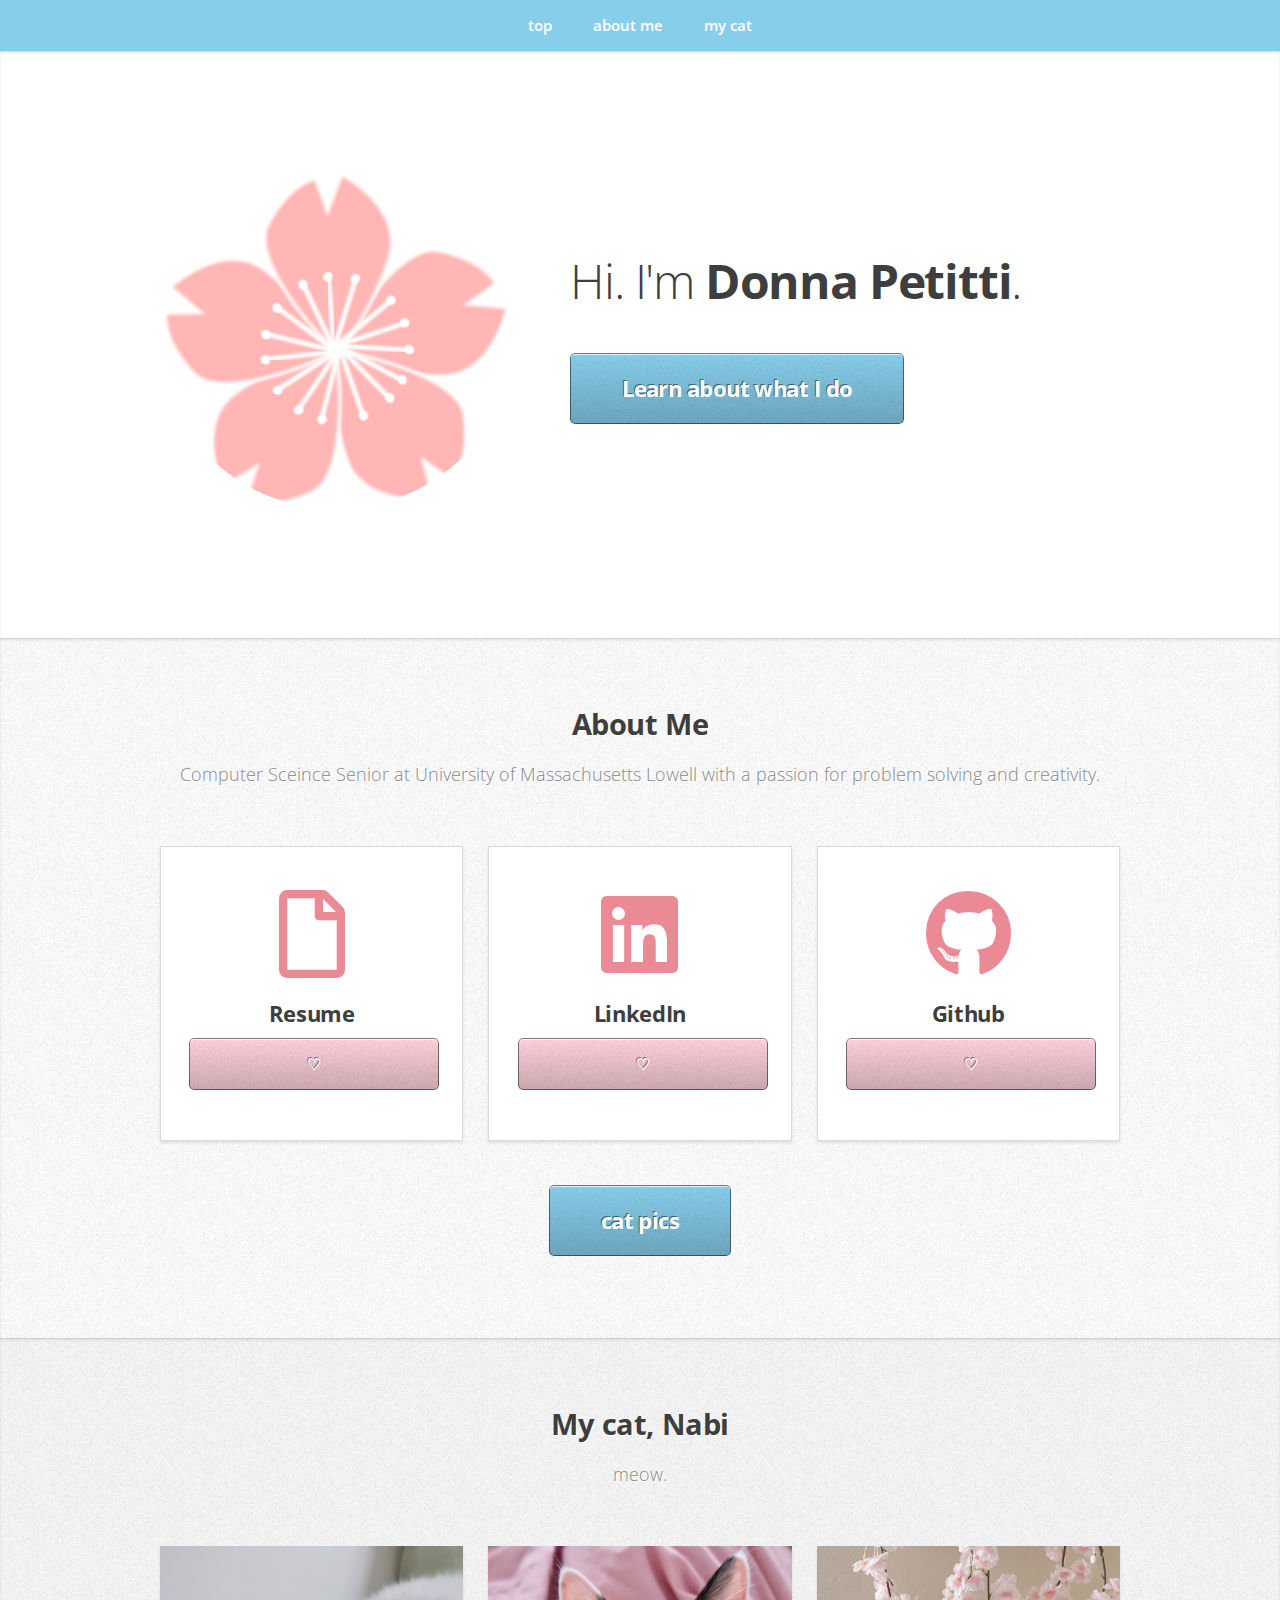
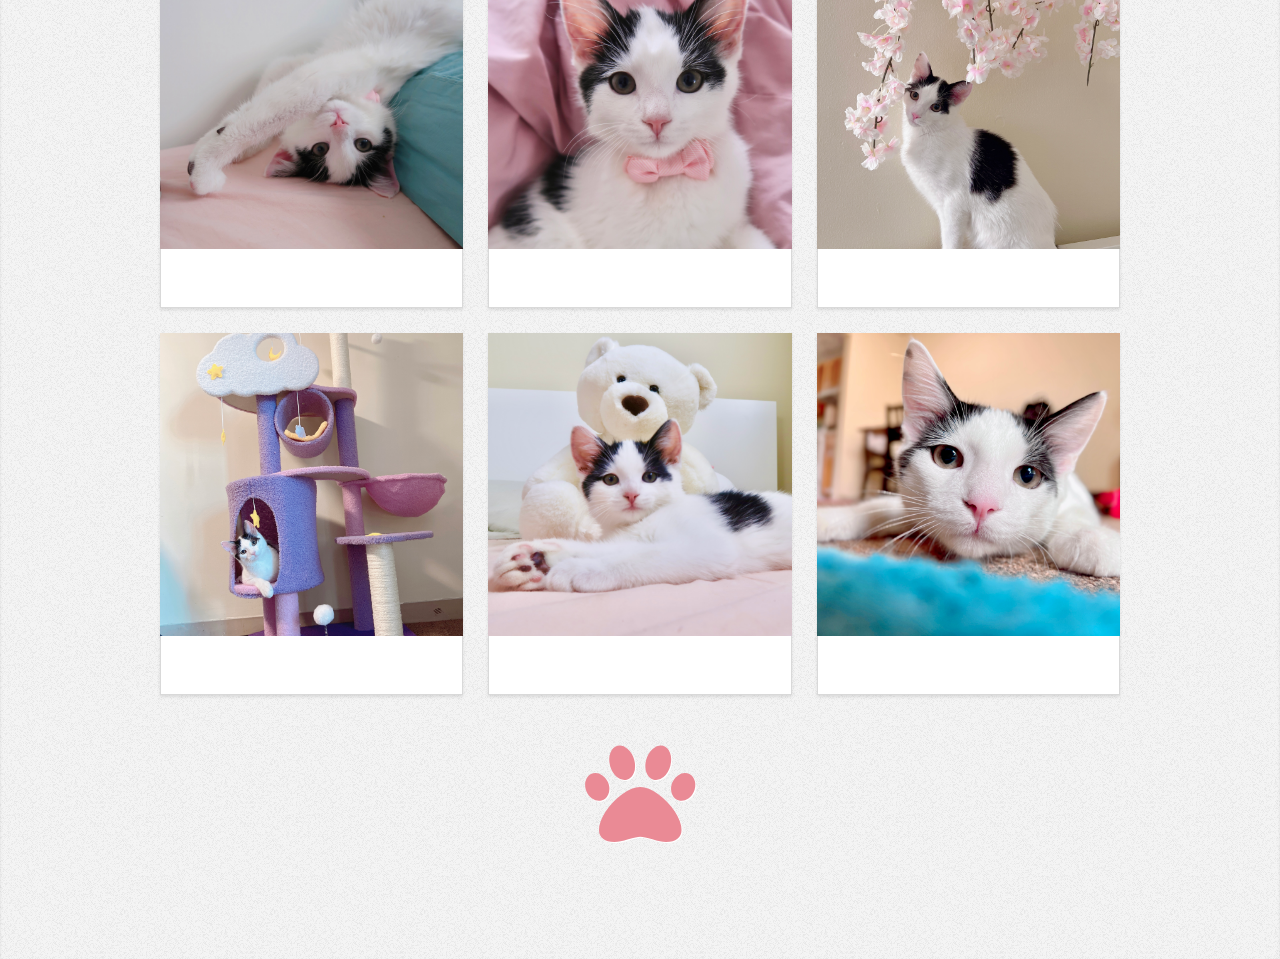
==== commit ef33d5c6: "updates" ====
--- a/index.html
+++ b/index.html
@@ -16,11 +16,10 @@
 
 		<!-- Nav -->
 			<nav id="nav">
-				<ul class="container w3-teal">
-					<li><a href="#top">Top</a></li>
+				<ul class="container">
+					<li><a href="#top">top</a></li>
 					<li><a href="#aboutme">about me</a></li>
 					<li><a href="#cat">my cat</a></li>
-					<li><a href="#contact">Contact</a></li>
 				</ul>
 			</nav>
 
@@ -35,7 +34,7 @@
 							<header>
 								<h1><br><br><br>Hi. I'm <strong>Donna Petitti</strong>.</h1>
 							</header>
-							<a href="#aboutme" class="button large scrolly">Learn about what I do</a>
+							<a href="#aboutme" class="button large scrolly" style="background-color:#87CEEB;color:#FFF;border-radius:5px">Learn about what I do</a>
 						</div>
 					</div>
 				</div>
@@ -53,27 +52,32 @@
 							<section class="box style1">
 								<span class="icon far featured fa-file"></span>
 								<h3>Resume</h3>
-								<p><a href="docs/assets/resume.pdf" class="icon brands fa-gratipay"><span class="label">resume</span></a></p>
+								<p><a href="docs/assets/resume.pdf">
+									<button style="background-color:#ffd1dc;color:#FFF;border-radius:5px;width:250px">♡</button>
+								</a></p>
 							</section>
 						</div>
 						<div class="col-4 col-6-medium col-12-small">
 							<section class="box style1">
 								<span class="icon brands featured fa-linkedin"></span>
 								<h3>LinkedIn</h3>
-								<p><a href="https://www.linkedin.com/in/donnapetitti/" class="icon brands fa-gratipay"><span class="label">linkedin</span></a></p>
+								<p><a href="https://www.linkedin.com/in/donnapetitti/">
+									<button style="background-color:#ffd1dc;color:#FFF;border-radius:5px;width:250px">♡</button>
+								</a></p>
 							</section>
 						</div>
 						<div class="col-4 col-6-medium col-12-small">
 							<section class="box style1">
 								<span class="icon brands featured fa-github"></span>
 								<h3>Github</h3>
-								<p><a href="https://github.com/dpetitti1" class="icon brands fa-gratipay"><span class="label">linkedin</span></a></p>
+								<p><a href="https://github.com/dpetitti1">
+									<button style="background-color:#ffd1dc;color:#FFF;border-radius:5px;width:250px">♡</button>
+								</p></a>
 							</section>
 						</div>
 					</div>
 					<footer>
-						<p>Lorem ipsum dolor sit sapien vestibulum ipsum primis?</p>
-						<a href="#cat" class="button large scrolly">See some of my recent work</a>
+						<a href="#cat" class="button large scrolly" style="background-color:#87CEEB;color:#FFF;border-radius:5px">cat pics</a>
 					</footer>
 				</div>
 			</article>
@@ -119,73 +123,6 @@
 					</div>
 					<footer>
 						<p><span class="icon solid featured fa-paw"></span></p>
-						<a href="#contact" class="button large scrolly">Get in touch with me</a>
-					</footer>
-				</div>
-			</article>
-
-		<!-- Contact -->
-			<article id="contact" class="wrapper style4">
-				<div class="container medium">
-					<header>
-						<h2>Have me make stuff for you.</h2>
-						<p>Ornare nulla proin odio consequat sapien vestibulum ipsum.</p>
-					</header>
-					<div class="row">
-						<div class="col-12">
-							<form method="post" action="#">
-								<div class="row">
-									<div class="col-6 col-12-small">
-										<input type="text" name="name" id="name" placeholder="Name" />
-									</div>
-									<div class="col-6 col-12-small">
-										<input type="text" name="email" id="email" placeholder="Email" />
-									</div>
-									<div class="col-12">
-										<input type="text" name="subject" id="subject" placeholder="Subject" />
-									</div>
-									<div class="col-12">
-										<textarea name="message" id="message" placeholder="Message"></textarea>
-									</div>
-									<div class="col-12">
-										<ul class="actions">
-											<li><input type="submit" value="Send Message" /></li>
-											<li><input type="reset" value="Clear Form" class="alt" /></li>
-										</ul>
-									</div>
-								</div>
-							</form>
-						</div>
-						<div class="col-12">
-							<hr />
-							<h3>Find me on ...</h3>
-							<ul class="social">
-								<li><a href="#" class="icon brands fa-twitter"><span class="label">Twitter</span></a></li>
-								<li><a href="#" class="icon brands fa-facebook-f"><span class="label">Facebook</span></a></li>
-								<li><a href="#" class="icon brands fa-dribbble"><span class="label">Dribbble</span></a></li>
-								<li><a href="#" class="icon brands fa-linkedin-in"><span class="label">LinkedIn</span></a></li>
-								<li><a href="#" class="icon brands fa-tumblr"><span class="label">Tumblr</span></a></li>
-								<li><a href="#" class="icon brands fa-google-plus"><span class="label">Google+</span></a></li>
-								<li><a href="#" class="icon brands fa-github"><span class="label">Github</span></a></li>
-								<!--
-								<li><a href="#" class="icon solid fa-rss"><span>RSS</span></a></li>
-								<li><a href="#" class="icon brands fa-instagram"><span>Instagram</span></a></li>
-								<li><a href="#" class="icon brands fa-foursquare"><span>Foursquare</span></a></li>
-								<li><a href="#" class="icon brands fa-skype"><span>Skype</span></a></li>
-								<li><a href="#" class="icon brands fa-soundcloud"><span>Soundcloud</span></a></li>
-								<li><a href="#" class="icon brands fa-youtube"><span>YouTube</span></a></li>
-								<li><a href="#" class="icon brands fa-blogger"><span>Blogger</span></a></li>
-								<li><a href="#" class="icon brands fa-flickr"><span>Flickr</span></a></li>
-								<li><a href="#" class="icon brands fa-vimeo"><span>Vimeo</span></a></li>
-								-->
-							</ul>
-							<hr />
-						</div>
-					</div>
-					<footer>
-						<ul id="copyright">
-							<li>&copy; Untitled. All rights reserved.</li><li>Design: <a href="http://html5up.net">HTML5 UP</a></li>
-						</ul>
 					</footer>
 				</div>
 			</article>
--- a/assets/css/main.css
+++ b/assets/css/main.css
@@ -25,53 +25,6 @@
 	font: inherit;
 	vertical-align: baseline;}
 
-article, aside, details, figcaption, figure,
-footer, header, hgroup, menu, nav, section {
-	display: block;}
-
-body {
-	line-height: 1;
-}
-
-ol, ul {
-	list-style: none;
-}
-
-blockquote, q {
-	quotes: none;
-}
-
-	blockquote:before, blockquote:after, q:before, q:after {
-		content: '';
-		content: none;
-	}
-
-table {
-	border-collapse: collapse;
-	border-spacing: 0;
-}
-
-body {
-	-webkit-text-size-adjust: none;
-}
-
-mark {
-	background-color: transparent;
-	color: inherit;
-}
-
-input::-moz-focus-inner {
-	border: 0;
-	padding: 0;
-}
-
-input, select, textarea {
-	-moz-appearance: none;
-	-webkit-appearance: none;
-	-ms-appearance: none;
-	appearance: none;
-}
-
 /* Basic */
 
 	html {
@@ -86,16 +39,6 @@
 		padding-top: 3.5em;
 	}
 
-		body.is-preload *, body.is-preload *:before, body.is-preload *:after {
-			-moz-animation: none !important;
-			-webkit-animation: none !important;
-			-ms-animation: none !important;
-			animation: none !important;
-			-moz-transition: none !important;
-			-webkit-transition: none !important;
-			-ms-transition: none !important;
-			transition: none !important;
-		}
 
 	body, input, textarea, select {
 		font-family: 'Open Sans', sans-serif;
@@ -225,7 +168,7 @@
 
 	.container {
 		margin: 0 auto;
-		max-width: calc(100% - 50px);
+		max-width: calc(100%);
 		width: 1200px;
 	}
 
@@ -2036,7 +1979,7 @@
 /* Nav */
 
 	#nav {
-		background-color: #282828;
+		background-color: #87CEEB;
 		text-align: center;
 		position: fixed;
 		left: 0;
@@ -2442,4 +2385,4 @@
 						margin-top: 0;
 					}
 
-	}+	}
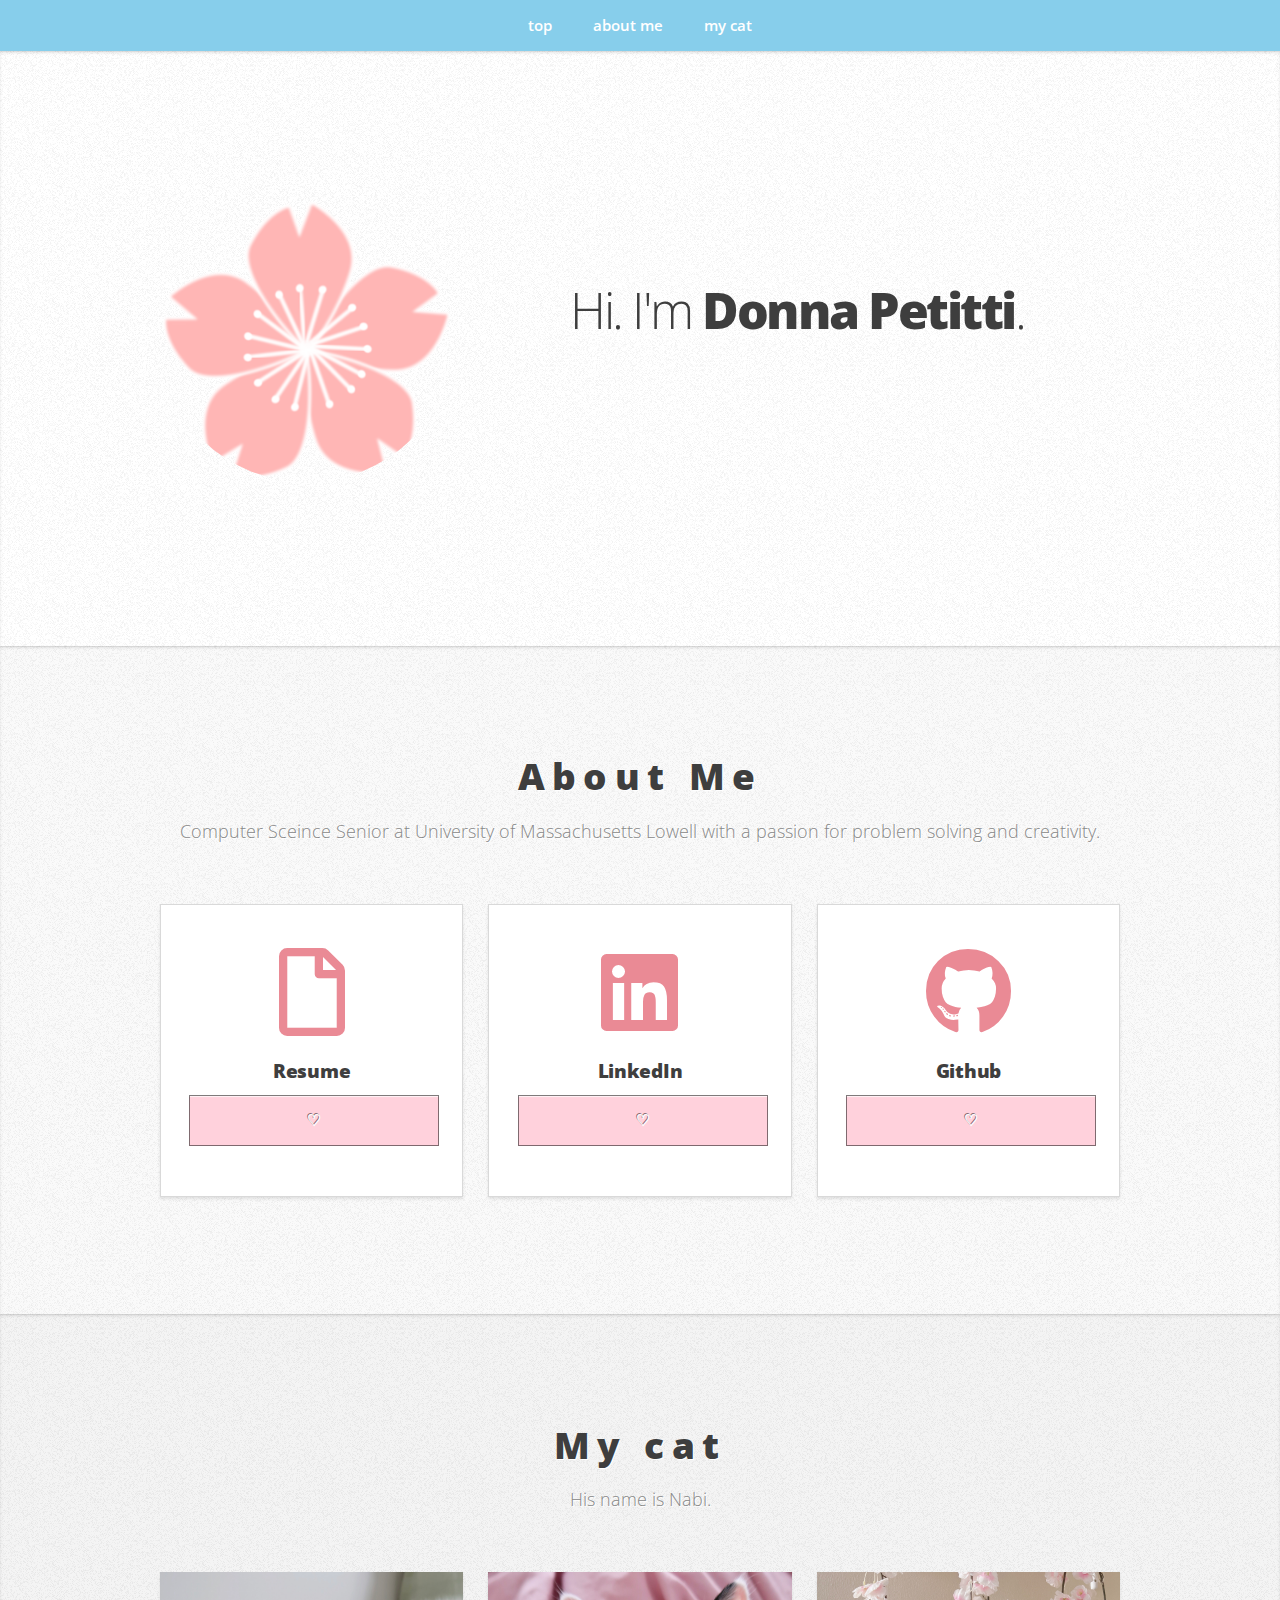
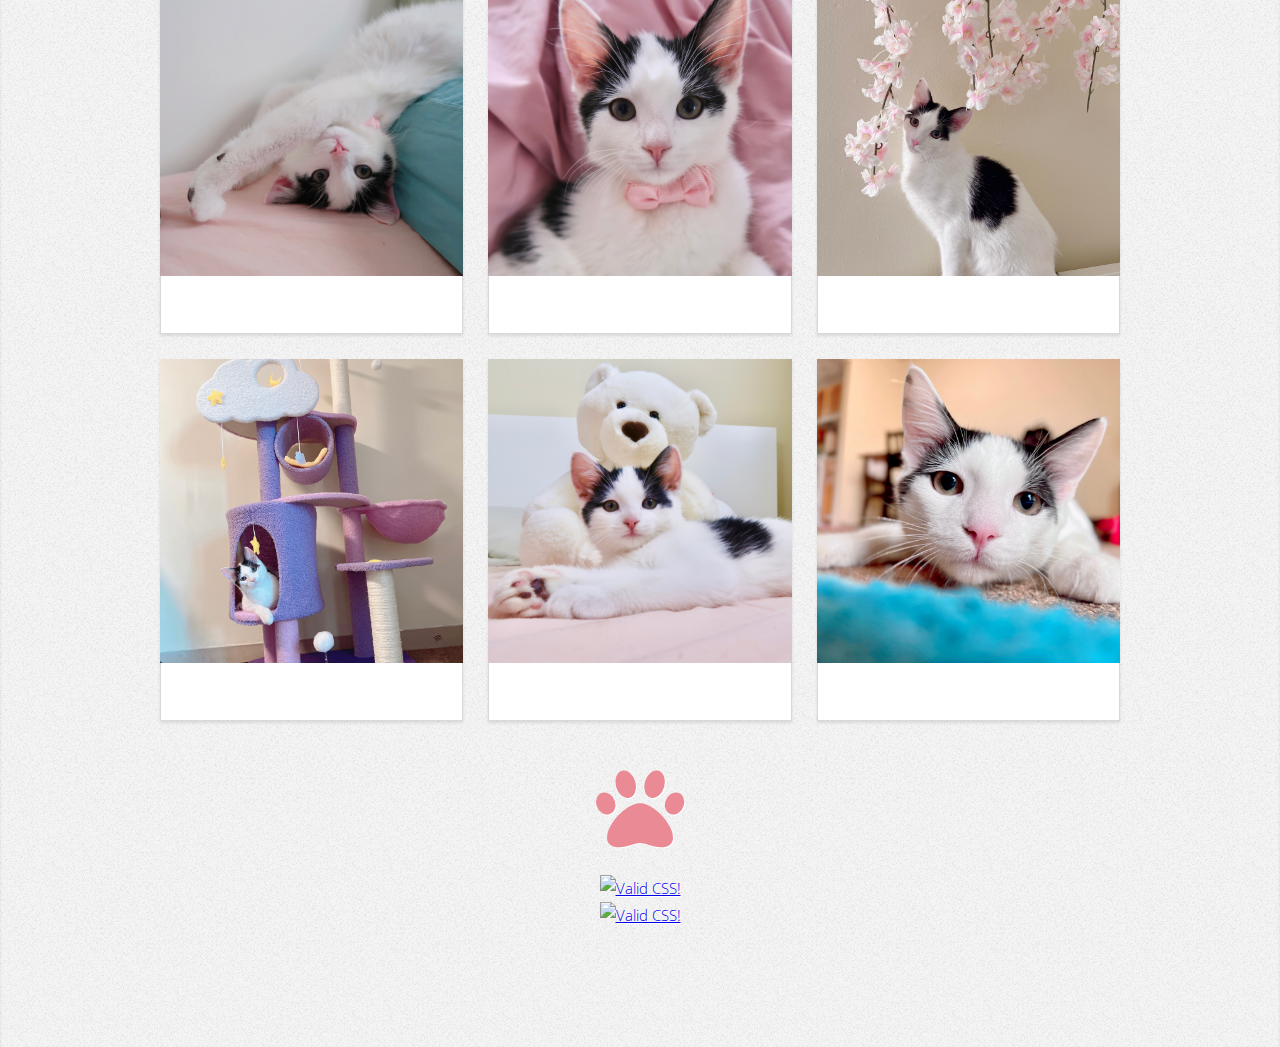
==== commit 385d6511: "updates" ====
--- a/index.html
+++ b/index.html
@@ -6,7 +6,6 @@
 -->
 <html>
 	<head>
-		<link rel="shortcut icon" type="docs/assets/sakura.png" href="favicon.ico"></link>
 		<title>Donna Petitti</title>
 		<meta charset="utf-8" />
 		<meta name="viewport" content="width=device-width, initial-scale=1, user-scalable=no" />
@@ -14,8 +13,8 @@
 	</head>
 	<body class="is-preload">
 
-		<!-- Nav -->
-			<nav id="nav">
+		<!-- Navigation -->
+			<nav id="navigation">
 				<ul class="container">
 					<li><a href="#top">top</a></li>
 					<li><a href="#aboutme">about me</a></li>
@@ -23,25 +22,24 @@
 				</ul>
 			</nav>
 
-		<!-- Home -->
-			<article id="top" class="wrapper style1">
+		<!-- Top -->
+			<article id="top" class="wrapper top">
 				<div class="container">
 					<div class="row">
 						<div class="col-4 col-5-large col-12-medium">
-							<span class="image fit"><img src="docs/assets/sakura.png" alt="" /></span>
+							<span class="image fit"><img src="images/sakura.png" alt="" /></span>
 						</div>
 						<div class="col-8 col-7-large col-12-medium">
 							<header>
 								<h1><br><br><br>Hi. I'm <strong>Donna Petitti</strong>.</h1>
 							</header>
-							<a href="#aboutme" class="button large scrolly" style="background-color:#87CEEB;color:#FFF;border-radius:5px">Learn about what I do</a>
 						</div>
 					</div>
 				</div>
 			</article>
 
-		<!-- Work -->
-			<article id="aboutme" class="wrapper style2">
+		<!-- About Me -->
+			<article id="aboutme" class="wrapper aboutme">
 				<div class="container">
 					<header>
 						<h2>About Me</h2>
@@ -52,33 +50,30 @@
 							<section class="box style1">
 								<span class="icon far featured fa-file"></span>
 								<h3>Resume</h3>
-								<p><a href="docs/assets/resume.pdf">
-									<button style="background-color:#ffd1dc;color:#FFF;border-radius:5px;width:250px">♡</button>
-								</a></p>
+								<p><a href="docs/assets/resume.pdf"></a>
+									<button>♡</button>
+								</p>
 							</section>
 						</div>
 						<div class="col-4 col-6-medium col-12-small">
 							<section class="box style1">
 								<span class="icon brands featured fa-linkedin"></span>
 								<h3>LinkedIn</h3>
-								<p><a href="https://www.linkedin.com/in/donnapetitti/">
-									<button style="background-color:#ffd1dc;color:#FFF;border-radius:5px;width:250px">♡</button>
-								</a></p>
+								<p><a href="https://www.linkedin.com/in/donnapetitti/"></a>
+									<button>♡</button>
+								</p>
 							</section>
 						</div>
 						<div class="col-4 col-6-medium col-12-small">
 							<section class="box style1">
 								<span class="icon brands featured fa-github"></span>
 								<h3>Github</h3>
-								<p><a href="https://github.com/dpetitti1">
-									<button style="background-color:#ffd1dc;color:#FFF;border-radius:5px;width:250px">♡</button>
-								</p></a>
+								<p><a href="https://github.com/dpetitti1"></a>
+									<button>♡</button>
+								</p>
 							</section>
 						</div>
 					</div>
-					<footer>
-						<a href="#cat" class="button large scrolly" style="background-color:#87CEEB;color:#FFF;border-radius:5px">cat pics</a>
-					</footer>
 				</div>
 			</article>
 
@@ -86,54 +81,60 @@
 			<article id="cat" class="wrapper style3">
 				<div class="container">
 					<header>
-						<h2>My cat, Nabi</h2>
-						<p>meow.</p>
+						<h2>My cat</h2>
+						<p>His name is Nabi.</p>
 					</header>
 					<div class="row">
 						<div class="col-4 col-6-medium col-12-small">
 							<article class="box style2">
-								<a href="#" class="image featured"><img src="docs/assets/cat.jpg" alt="" /></a>
+								<a class="image featured"><img src="images/cat.jpg" alt=""/></a>
 							</article>
 						</div>
 						<div class="col-4 col-6-medium col-12-small">
 							<article class="box style2">
-								<a href="#" class="image featured"><img src="docs/assets/cat2.jpg" alt="" /></a>
+								<a class="image featured"><img src="images/cat2.jpg" alt=""/></a>
 							</article>
 						</div>
 						<div class="col-4 col-6-medium col-12-small">
 							<article class="box style2">
-								<a href="#" class="image featured"><img src="docs/assets/cat3.jpg" alt="" /></a>
+								<a class="image featured"><img src="images/cat3.jpg" alt=""/></a>
 							</article>
 						</div>
 						<div class="col-4 col-6-medium col-12-small">
 							<article class="box style2">
-								<a href="#" class="image featured"><img src="docs/assets/cat4.jpg" alt="" /></a>
+								<a class="image featured"><img src="images/cat4.jpg" alt=""/></a>
 							</article>
 						</div>
 						<div class="col-4 col-6-medium col-12-small">
 							<article class="box style2">
-								<a href="#" class="image featured"><img src="docs/assets/cat5.jpg" alt="" /></a>
+								<a class="image featured"><img src="images/cat5.jpg" alt=""/></a>
 							</article>
 						</div>
 						<div class="col-4 col-6-medium col-12-small">
 							<article class="box style2">
-								<a href="#" class="image featured"><img src="docs/assets/cat6.jpg" alt="" /></a>
+								<a class="image featured"><img src="images/cat6.jpg" alt=""/></a>
 							</article>
 						</div>
 					</div>
 					<footer>
 						<p><span class="icon solid featured fa-paw"></span></p>
+						<p>
+    <a href="http://jigsaw.w3.org/css-validator/check/referer">
+        <img style="border:0;width:88px;height:31px"
+            src="http://jigsaw.w3.org/css-validator/images/vcss"
+            alt="Valid CSS!" />
+    </a>
+</p>
+<p>
+<a href="http://jigsaw.w3.org/css-validator/check/referer">
+    <img style="border:0;width:88px;height:31px"
+        src="http://jigsaw.w3.org/css-validator/images/vcss-blue"
+        alt="Valid CSS!" />
+    </a>
+</p>
 					</footer>
 				</div>
 			</article>
 
-		<!-- Scripts -->
-			<script src="assets/js/jquery.min.js"></script>
-			<script src="assets/js/jquery.scrolly.min.js"></script>
-			<script src="assets/js/browser.min.js"></script>
-			<script src="assets/js/breakpoints.min.js"></script>
-			<script src="assets/js/util.js"></script>
-			<script src="assets/js/main.js"></script>
-
 	</body>
 </html>
--- a/assets/css/main.css
+++ b/assets/css/main.css
@@ -31,15 +31,11 @@
 		box-sizing: border-box;
 	}
 
-	*, *:before, *:after {
-		box-sizing: inherit;
-	}
-
 	body {
 		padding-top: 3.5em;
 	}
 
-
+/* font styling */
 	body, input, textarea, select {
 		font-family: 'Open Sans', sans-serif;
 		line-height: 1.85em;
@@ -48,121 +44,45 @@
 		font-size: 13pt;
 	}
 
-	a {
-		-moz-transition: color .2s ease-in-out;
-		-webkit-transition: color .2s ease-in-out;
-		-ms-transition: color .2s ease-in-out;
-		transition: color .2s ease-in-out;
-		color: #43B3E0;
-		text-decoration: underline;
-	}
-
-		a:hover {
-			color: #43bff0 !important;
-		}
-
-		a img {
-			border: 0;
-		}
-
-	b, strong {
-		font-weight: 600;
-		color: #3e3e3e;
-	}
-
-	i, em {
-		font-style: italic;
-	}
-
-	sub {
-		position: relative;
-		top: 0.5em;
-		font-size: 0.8em;
-	}
-
-	sup {
-		position: relative;
-		top: -0.5em;
-		font-size: 0.8em;
-	}
-
-	blockquote {
-		border-left: solid 0.75em #eee;
-		padding: 1em 0 1em 1.5em;
-		font-style: italic;
-	}
-
-	h1, h2, h3, h4, h5, h6 {
+	h1, h2, h3{
 		color: #3e3e3e;
 		margin: 0 0 0.75em 0;
 	}
 
-	h1 a, h2 a, h3 a, h4 a, h5 a, h6 a {
-		text-decoration: none;
-		color: inherit;
-	}
-
-	h2, h3, h4, h5, h6 {
-		font-weight: 700;
-	}
-
+	h2, h3{
+		font-weight: 800;
+	}
+
+/* Introduction style */
 	h1 {
-		font-size: 3.25em;
-		letter-spacing: -0.025em;
-		font-weight: 300;
+		font-size: 50px;
+		letter-spacing: -0.05em;
 	}
 
 		h1 strong {
-			font-weight: 700;
-		}
-
+			font-weight:800;
+		}
+
+/* Header divider styles */
 	h2 {
-		font-size: 2em;
+		font-size: 2.5em;
+		letter-spacing: 0.2em;
+	}
+
+/* My labels for links styling */
+	h3 {
+		font-size: 1.3em;
 		letter-spacing: -0.015em;
 	}
 
-	h3 {
-		font-size: 1.5em;
-		letter-spacing: -0.015em;
-	}
-
-	em, i {
-		font-style: italic;
-	}
-
-	br.clear {
-		clear: both;
-	}
-
-	hr {
-		border: 0;
-		border-top: solid 1px #444;
-		border-top-color: rgba(0, 0, 0, 0.35);
-		box-shadow: 0px 1px 0px 0px rgba(255, 255, 255, 0.1);
-		height: 1px;
-		margin: 3em 0;
-	}
-
-	p, ul, ol, dl, table {
-		margin-bottom: 2em;
-	}
-
-	header {
-		margin: 0 0 3em 0;
-	}
-
 		header > p {
-			font-size: 1.25em;
+			font-size: 1.2em;
 			margin: 0;
 		}
 
 	footer {
 		margin: 3em 0 0 0;
 	}
-
-		footer > p {
-			font-size: 1.25em;
-		}
 
 /* Container */
 
@@ -172,22 +92,6 @@
 		width: 1200px;
 	}
 
-		.container.medium {
-			width: 900px;
-		}
-
-		@media screen and (max-width: 1680px) {
-
-			.container {
-				width: 1200px;
-			}
-
-				.container.medium {
-					width: 900px;
-				}
-
-		}
-
 		@media screen and (max-width: 1280px) {
 
 			.container {
@@ -197,33 +101,7 @@
 				.container.medium {
 					width: 720px;
 				}
-
-		}
-
-		@media screen and (max-width: 980px) {
-
-			.container {
-				width: 100%;
-			}
-
-				.container.medium {
-					width: 75%;
-				}
-
-		}
-
-		@media screen and (max-width: 736px) {
-
-			.container {
-				width: 100%;
-				max-width: calc(100% - 30px);
-			}
-
-				.container.medium {
-					width: 100%;
-				}
-
-		}
+			}
 
 /* Row */
 
@@ -242,30 +120,10 @@
 			margin-bottom: 0;
 		}
 
-		.row.aln-left {
-			justify-content: flex-start;
-		}
-
 		.row.aln-center {
 			justify-content: center;
 		}
 
-		.row.aln-right {
-			justify-content: flex-end;
-		}
-
-		.row.aln-top {
-			align-items: flex-start;
-		}
-
-		.row.aln-middle {
-			align-items: center;
-		}
-
-		.row.aln-bottom {
-			align-items: flex-end;
-		}
-
 		.row > .imp {
 			order: -1;
 		}
@@ -282,89 +140,49 @@
 			width: 16.66667%;
 		}
 
-		.row > .off-2 {
-			margin-left: 16.66667%;
-		}
-
 		.row > .col-3 {
 			width: 25%;
 		}
 
-		.row > .off-3 {
-			margin-left: 25%;
-		}
-
 		.row > .col-4 {
 			width: 33.33333%;
 		}
 
-		.row > .off-4 {
-			margin-left: 33.33333%;
-		}
-
 		.row > .col-5 {
 			width: 41.66667%;
 		}
 
-		.row > .off-5 {
-			margin-left: 41.66667%;
-		}
-
 		.row > .col-6 {
 			width: 50%;
 		}
 
-		.row > .off-6 {
-			margin-left: 50%;
-		}
-
 		.row > .col-7 {
 			width: 58.33333%;
 		}
 
-		.row > .off-7 {
-			margin-left: 58.33333%;
-		}
-
 		.row > .col-8 {
 			width: 66.66667%;
 		}
 
-		.row > .off-8 {
-			margin-left: 66.66667%;
-		}
-
 		.row > .col-9 {
 			width: 75%;
 		}
 
-		.row > .off-9 {
-			margin-left: 75%;
-		}
 
 		.row > .col-10 {
 			width: 83.33333%;
 		}
 
-		.row > .off-10 {
-			margin-left: 83.33333%;
-		}
 
 		.row > .col-11 {
 			width: 91.66667%;
 		}
 
-		.row > .off-11 {
-			margin-left: 91.66667%;
-		}
 
 		.row > .col-12 {
 			width: 100%;
 		}
 
-		.row > .off-12 {
-			margin-left: 100%;
-		}
 
 		.row.gtr-0 {
 			margin-top: 0px;
@@ -425,48 +243,6 @@
 			.row > * {
 				padding: 25px 0 0 25px;
 			}
-
-			.row.gtr-uniform {
-				margin-top: -25px;
-			}
-
-				.row.gtr-uniform > * {
-					padding-top: 25px;
-				}
-
-		.row.gtr-150 {
-			margin-top: -37.5px;
-			margin-left: -37.5px;
-		}
-
-			.row.gtr-150 > * {
-				padding: 37.5px 0 0 37.5px;
-			}
-
-			.row.gtr-150.gtr-uniform {
-				margin-top: -37.5px;
-			}
-
-				.row.gtr-150.gtr-uniform > * {
-					padding-top: 37.5px;
-				}
-
-		.row.gtr-200 {
-			margin-top: -50px;
-			margin-left: -50px;
-		}
-
-			.row.gtr-200 > * {
-				padding: 50px 0 0 50px;
-			}
-
-			.row.gtr-200.gtr-uniform {
-				margin-top: -50px;
-			}
-
-				.row.gtr-200.gtr-uniform > * {
-					padding-top: 50px;
-				}
 
 		@media screen and (max-width: 1680px) {
 
@@ -854,108 +630,6 @@
 					margin-left: 100%;
 				}
 
-				.row.gtr-0 {
-					margin-top: 0px;
-					margin-left: 0px;
-				}
-
-					.row.gtr-0 > * {
-						padding: 0px 0 0 0px;
-					}
-
-					.row.gtr-0.gtr-uniform {
-						margin-top: 0px;
-					}
-
-						.row.gtr-0.gtr-uniform > * {
-							padding-top: 0px;
-						}
-
-				.row.gtr-25 {
-					margin-top: -6.25px;
-					margin-left: -6.25px;
-				}
-
-					.row.gtr-25 > * {
-						padding: 6.25px 0 0 6.25px;
-					}
-
-					.row.gtr-25.gtr-uniform {
-						margin-top: -6.25px;
-					}
-
-						.row.gtr-25.gtr-uniform > * {
-							padding-top: 6.25px;
-						}
-
-				.row.gtr-50 {
-					margin-top: -12.5px;
-					margin-left: -12.5px;
-				}
-
-					.row.gtr-50 > * {
-						padding: 12.5px 0 0 12.5px;
-					}
-
-					.row.gtr-50.gtr-uniform {
-						margin-top: -12.5px;
-					}
-
-						.row.gtr-50.gtr-uniform > * {
-							padding-top: 12.5px;
-						}
-
-				.row {
-					margin-top: -25px;
-					margin-left: -25px;
-				}
-
-					.row > * {
-						padding: 25px 0 0 25px;
-					}
-
-					.row.gtr-uniform {
-						margin-top: -25px;
-					}
-
-						.row.gtr-uniform > * {
-							padding-top: 25px;
-						}
-
-				.row.gtr-150 {
-					margin-top: -37.5px;
-					margin-left: -37.5px;
-				}
-
-					.row.gtr-150 > * {
-						padding: 37.5px 0 0 37.5px;
-					}
-
-					.row.gtr-150.gtr-uniform {
-						margin-top: -37.5px;
-					}
-
-						.row.gtr-150.gtr-uniform > * {
-							padding-top: 37.5px;
-						}
-
-				.row.gtr-200 {
-					margin-top: -50px;
-					margin-left: -50px;
-				}
-
-					.row.gtr-200 > * {
-						padding: 50px 0 0 50px;
-					}
-
-					.row.gtr-200.gtr-uniform {
-						margin-top: -50px;
-					}
-
-						.row.gtr-200.gtr-uniform > * {
-							padding-top: 50px;
-						}
-
 		}
 
 		@media screen and (max-width: 980px) {
@@ -1448,121 +1122,6 @@
 
 		}
 
-/* Form */
-
-	form label {
-		color: #3e3e3e;
-		font-weight: 700;
-		display: block;
-		margin: 0 0 0.5em 0;
-	}
-
-	form input[type=text],
-	form input[type=email],
-	form input[type=password],
-	form select,
-	form textarea {
-		-moz-transition: background .2s ease-in-out, box-shadow .2s ease-in-out;
-		-webkit-transition: background .2s ease-in-out, box-shadow .2s ease-in-out;
-		-ms-transition: background .2s ease-in-out, box-shadow .2s ease-in-out;
-		transition: background .2s ease-in-out, box-shadow .2s ease-in-out;
-		-webkit-appearance: none;
-		display: block;
-		border: 0;
-		padding: 0.75em;
-		font-size: 1em;
-		border-radius: 8px;
-		border: solid 1px #ddd;
-		background: #fff;
-		color: #bbb;
-		box-shadow: inset 0px 2px 3px 1px rgba(0, 0, 0, 0.05), 0px 1px 0px 0px rgba(255, 255, 255, 0.025);
-		width: 100%;
-	}
-
-		form input[type=text]:focus,
-		form input[type=email]:focus,
-		form input[type=password]:focus,
-		form select:focus,
-		form textarea:focus {
-			background: #fafafa;
-			box-shadow: inset 0px 2px 5px 0px rgba(0, 0, 0, 0.05), 0px 1px 0px 0px rgba(255, 255, 255, 0.025), inset 0px 0px 2px 1px #43bff0;
-		}
-
-	form textarea {
-		height: 15em;
-	}
-
-	form .actions:last-child {
-		margin-bottom: 0;
-	}
-
-	form ::-webkit-input-placeholder {
-		color: #555 !important;
-	}
-
-	form :-moz-placeholder {
-		color: #555 !important;
-	}
-
-	form ::-moz-placeholder {
-		color: #555 !important;
-	}
-
-	form :-ms-input-placeholder {
-		color: #555 !important;
-	}
-
-	form ::-moz-focus-inner {
-		border: 0;
-	}
-
-/* Tables */
-
-	table {
-		width: 100%;
-	}
-
-		table.default {
-			width: 100%;
-		}
-
-			table.default tr {
-				border-top: solid 1px #eee;
-			}
-
-				table.default tr:first-child {
-					border-top: 0;
-				}
-
-			table.default td {
-				padding: 0.5em 1em 0.5em 1em;
-			}
-
-			table.default th {
-				text-align: left;
-				padding: 0.5em 1em 0.5em 1em;
-				font-weight: 600;
-				margin: 0 0 1em 0;
-			}
-
-			table.default thead {
-				background: #4f4f4f;
-				color: #fff;
-			}
-
-/* Section/Article */
-
-	section, article {
-		margin-bottom: 3em;
-	}
-
-	section > :last-child,
-	article > :last-child,
-	section:last-child,
-	article:last-child {
-		margin-bottom: 0;
-	}
-
 /* Image */
 
 	.image {
@@ -1571,11 +1130,6 @@
 	}
 
 		.image img {
-			display: block;
-			width: 100%;
-		}
-
-		.image.fit {
 			display: block;
 			width: 100%;
 		}
@@ -1585,21 +1139,6 @@
 			width: 100%;
 			margin: 0 0 2em 0;
 		}
-
-		.image.left {
-			float: left;
-			margin: 0 2em 2em 0;
-		}
-
-		.image.centered {
-			display: block;
-			margin: 0 0 2em 0;
-		}
-
-			.image.centered img {
-				margin: 0 auto;
-				width: auto;
-			}
 
 /* Button */
 
@@ -1608,85 +1147,23 @@
 	input[type="reset"],
 	button,
 	.button {
-		background-image: url("images/bg.png"), -moz-linear-gradient(top, rgba(0, 0, 0, 0), rgba(0, 0, 0, 0.2));
-		background-image: url("images/bg.png"), -webkit-linear-gradient(top, rgba(0, 0, 0, 0), rgba(0, 0, 0, 0.2));
-		background-image: url("images/bg.png"), -ms-linear-gradient(top, rgba(0, 0, 0, 0), rgba(0, 0, 0, 0.2));
-		background-image: url("images/bg.png"), linear-gradient(top, rgba(0, 0, 0, 0), rgba(0, 0, 0, 0.2));
-		-moz-transition: background-color .2s ease-in-out;
-		-webkit-transition: background-color .2s ease-in-out;
-		-ms-transition: background-color .2s ease-in-out;
-		transition: background-color .2s ease-in-out;
-		-webkit-appearance: none;
 		position: relative;
 		display: inline-block;
-		color: #fff !important;
+		color: white !important;
 		text-decoration: none;
-		font-weight: 700;
+		font-weight: 800;
 		border: 0;
 		outline: 0;
 		cursor: pointer;
-		border-radius: 8px;
 		text-shadow: -1px -1px 0.5px rgba(0, 0, 0, 0.5);
 		overflow: hidden;
 		box-shadow: inset 0px 0px 0px 1px rgba(0, 0, 0, 0.5), inset 0px 2px 1px 0px rgba(255, 255, 255, 0.75);
-		background-color: #43B3E0;
+		background-color: #ffd1dc;
 		padding: 1em 2.35em 1em 2.35em;
 		font-size: 1.1em;
+		width: 250px;
 		max-width: 24em;
 	}
-
-		input[type="button"]:hover,
-		input[type="submit"]:hover,
-		input[type="reset"]:hover,
-		button:hover,
-		.button:hover {
-			background-color: #43bff0;
-			color: #fff !important;
-		}
-
-		input[type="button"]:active,
-		input[type="submit"]:active,
-		input[type="reset"]:active,
-		button:active,
-		.button:active {
-			background-color: #3BA8D3;
-			top: 1px;
-		}
-
-		input[type="button"].large,
-		input[type="submit"].large,
-		input[type="reset"].large,
-		button.large,
-		.button.large {
-			font-size: 1.5em;
-			letter-spacing: -0.025em;
-		}
-
-		input[type="button"].alt,
-		input[type="submit"].alt,
-		input[type="reset"].alt,
-		button.alt,
-		.button.alt {
-			background-color: #444;
-			box-shadow: inset 0px 0px 0px 1px #242424, inset 0px 2px 1px 0px rgba(255, 255, 255, 0.2);
-		}
-
-			input[type="button"].alt:hover,
-			input[type="submit"].alt:hover,
-			input[type="reset"].alt:hover,
-			button.alt:hover,
-			.button.alt:hover {
-				background-color: #4f4f4f;
-				color: #fff !important;
-			}
-
-			input[type="button"].alt:active,
-			input[type="submit"].alt:active,
-			input[type="reset"].alt:active,
-			button.alt:active,
-			.button.alt:active {
-				background-color: #3f3f3f;
-			}
 
 /* List */
 
@@ -1707,149 +1184,6 @@
 		ol li {
 			padding-left: 0.25em;
 		}
-
-/* Social */
-
-	ul.social {
-		cursor: default;
-		margin: 0;
-		list-style: none;
-		padding-left: 0;
-	}
-
-		ul.social li {
-			position: relative;
-			display: inline-block;
-			margin: 0.25em;
-			top: 0;
-			padding-left: 0;
-		}
-
-			ul.social li a {
-				-moz-transition: top .2s ease-in-out;
-				-webkit-transition: top .2s ease-in-out;
-				-ms-transition: top .2s ease-in-out;
-				transition: top .2s ease-in-out;
-				display: block;
-				width: 48px;
-				height: 48px;
-				border-radius: 6px;
-				top: 0;
-				position: relative;
-			}
-
-				ul.social li a:before {
-					background-image: url("images/bg.png"), -moz-linear-gradient(top, rgba(0, 0, 0, 0), rgba(0, 0, 0, 0.2));
-					background-image: url("images/bg.png"), -webkit-linear-gradient(top, rgba(0, 0, 0, 0), rgba(0, 0, 0, 0.2));
-					background-image: url("images/bg.png"), -ms-linear-gradient(top, rgba(0, 0, 0, 0), rgba(0, 0, 0, 0.2));
-					background-image: url("images/bg.png"), linear-gradient(top, rgba(0, 0, 0, 0), rgba(0, 0, 0, 0.2));
-					-moz-transition: background-color .2s ease-in-out;
-					-webkit-transition: background-color .2s ease-in-out;
-					-ms-transition: background-color .2s ease-in-out;
-					transition: background-color .2s ease-in-out;
-					background-color: #444;
-					border-radius: 6px;
-					box-shadow: inset 0px 0px 0px 1px #282828, inset 0px 2px 1px 0px rgba(255, 255, 255, 0.1);
-					color: #2E2E2E !important;
-					display: block;
-					font-size: 26px;
-					height: 48px;
-					line-height: 48px;
-					text-align: center;
-					outline: 0;
-					overflow: hidden;
-					text-shadow: 1px 1px 0px rgba(255, 255, 255, 0.1);
-					width: 48px;
-				}
-
-				ul.social li a.fa-twitter {
-					background-color: #2DAAE4;
-				}
-
-				ul.social li a.fa-facebook-f {
-					background-color: #3C5A98;
-				}
-
-				ul.social li a.fa-dribbble {
-					background-color: #C4376B;
-				}
-
-				ul.social li a.fa-linkedin-in {
-					background-color: #006599;
-				}
-
-				ul.social li a.fa-tumblr {
-					background-color: #51718A;
-				}
-
-				ul.social li a.fa-google-plus {
-					background-color: #DA2713;
-				}
-
-				ul.social li a.fa-github {
-					background-color: #FAFAFA;
-				}
-
-				ul.social li a.fa-rss {
-					background-color: #F2600B;
-				}
-
-				ul.social li a.fa-instagram {
-					background-color: #E0D7C8;
-				}
-
-				ul.social li a.fa-foursquare {
-					background-color: #39A3D4;
-				}
-
-				ul.social li a.fa-skype {
-					background-color: #10BEF1;
-				}
-
-				ul.social li a.fa-soundcloud {
-					background-color: #FE5419;
-				}
-
-				ul.social li a.fa-youtube {
-					background-color: #BF2E25;
-				}
-
-				ul.social li a.fa-blogger {
-					background-color: #FF6501;
-				}
-
-				ul.social li a.fa-flickr {
-					background-color: #0062DB;
-				}
-
-				ul.social li a.fa-vimeo {
-					background-color: #4C8AB0;
-				}
-
-				ul.social li a:hover {
-					top: -5px;
-				}
-
-					ul.social li a:hover:before {
-						background-color: transparent;
-					}
-
-/* Actions */
-
-	ul.actions {
-		list-style: none;
-		padding-left: 0;
-	}
-
-		ul.actions li {
-			display: inline-block;
-			margin: 0 0 0 1em;
-			padding-left: 0;
-		}
-
-			ul.actions li:first-child {
-				margin-left: 0;
-			}
 
 /* Box */
 
@@ -1888,28 +1222,19 @@
 	}
 
 		.icon:before {
-			-moz-osx-font-smoothing: grayscale;
-			-webkit-font-smoothing: antialiased;
 			display: inline-block;
 			font-style: normal;
-			font-variant: normal;
-			text-rendering: auto;
 			line-height: 1;
-			text-transform: none !important;
 			font-family: 'Font Awesome 5 Free';
 			font-weight: 400;
 		}
 
-		.icon:before {
-			font-size: 1.25em;
-		}
-
 		.icon > .label {
 			display: none;
 		}
 
 		.icon.solid:before {
-			font-weight: 900;
+			font-weight: 800;
 		}
 
 		.icon.brands:before {
@@ -1936,12 +1261,11 @@
 		text-align: center;
 	}
 
-		.wrapper.style1 {
-			background-image: none;
+		.wrapper.top {
 			background-color: #fff;
 		}
 
-		.wrapper.style2 {
+		.wrapper.aboutme {
 			background-color: #fafafa;
 			text-shadow: 1px 1px 0px #fff;
 		}
@@ -1951,34 +1275,9 @@
 			text-shadow: 1px 1px 0px #fff;
 		}
 
-		.wrapper.style4 {
-			background-color: #303030;
-			color: #999;
-			text-shadow: -1px -1px 0px #181818;
-		}
-
-			.wrapper.style4 h1, .wrapper.style4 h2, .wrapper.style4 h3, .wrapper.style4 h4, .wrapper.style4 h5, .wrapper.style4 h6 {
-				color: #fff;
-			}
-
-			.wrapper.style4 form input[type=text],
-			.wrapper.style4 form input[type=password],
-			.wrapper.style4 form select,
-			.wrapper.style4 form textarea {
-				border: none;
-				background: #282828;
-			}
-
-				.wrapper.style4 form input[type=text]:focus,
-				.wrapper.style4 form input[type=password]:focus,
-				.wrapper.style4 form select:focus,
-				.wrapper.style4 form textarea:focus {
-					background: #252525;
-				}
-
-/* Nav */
-
-	#nav {
+/* Navigation */
+
+	#navigation {
 		background-color: #87CEEB;
 		text-align: center;
 		position: fixed;
@@ -1991,55 +1290,38 @@
 		line-height: 3.5em;
 	}
 
-		#nav ul {
+		#navigation ul {
 			margin-bottom: 0;
 			list-style: none;
 			padding-left: 0;
 		}
 
-		#nav li {
+		#navigation li {
 			display: inline-block;
 			padding-left: 0;
 		}
 
-		#nav a {
+		#navigation a {
 			-moz-transition: background-color .2s ease-in-out;
 			-webkit-transition: background-color .2s ease-in-out;
 			-ms-transition: background-color .2s ease-in-out;
 			transition: background-color .2s ease-in-out;
 			position: relative;
 			display: block;
-			color: #fff;
+			color: white;
 			text-decoration: none;
 			outline: 0;
 			font-weight: 600;
 			border-radius: 8px;
-			color: #fff;
-			height: 2.5em;
+			color: white;
 			line-height: 2.5em;
 			padding: 0 1.25em;
 		}
 
-			#nav a:hover {
-				color: #fff !important;
+			#navigation a:hover, a.on{
+				color: white;
 				background: #383838;
 			}
-
-			#nav a.active {
-				background: #484848;
-			}
-
-				#nav a.active:before {
-					content: '';
-					display: block;
-					position: absolute;
-					bottom: -0.6em;
-					left: 50%;
-					margin-left: -0.75em;
-					border-left: solid 0.75em transparent;
-					border-right: solid 0.75em transparent;
-					border-top: solid 0.6em #282828;
-				}
 
 /* Articles */
 
@@ -2080,44 +1362,6 @@
 		font-size: 0.9em;
 	}
 
-/* Copyright */
-
-	#copyright {
-		color: #666;
-		font-size: 1em;
-		line-height: 1em;
-		list-style: none;
-		padding-left: 0;
-		margin-bottom: 0;
-	}
-
-		#copyright li {
-			display: inline-block;
-			border-left: solid 1px rgba(0, 0, 0, 0.5);
-			box-shadow: -1px 0px 0px 0px rgba(255, 255, 255, 0.1);
-			padding: 0 0 0 1em;
-			margin: 0 0 0 1em;
-		}
-
-			#copyright li:first-child {
-				border: 0;
-				box-shadow: none;
-				padding-left: 0;
-				margin-left: 0;
-			}
-
-		#copyright a {
-			-moz-transition: color .2s ease-in-out;
-			-webkit-transition: color .2s ease-in-out;
-			-ms-transition: color .2s ease-in-out;
-			transition: color .2s ease-in-out;
-			color: inherit;
-		}
-
-			#copyright a:hover {
-				color: #777;
-			}
-
 /* Large */
 
 	@media screen and (max-width: 1280px) {
@@ -2135,32 +1379,6 @@
 			header {
 				margin: 0 0 4em 0;
 			}
-
-		/* Wrappers */
-
-			.wrapper {
-				padding: 5em 0 5em 0;
-				text-align: center;
-			}
-
-				.wrapper.style4 .row-special {
-					margin: 2em 0 0 0;
-					padding: 2em 0 2em 0;
-				}
-
-		/* Articles */
-
-			#top {
-				padding: 8em 0;
-			}
-
-				#top .image {
-					width: 24em;
-					height: 24em;
-					margin: 0;
-				}
-
-	}
 
 /* Medium */
 
@@ -2230,61 +1448,6 @@
 			section, article {
 				clear: both;
 			}
-
-		/* Button */
-
-			input[type="button"],
-			input[type="submit"],
-			input[type="reset"],
-			button,
-			.button {
-				text-align: center;
-				font-size: 1.2em;
-				width: 100%;
-				padding: 1em 0 1em 0;
-			}
-
-				input[type="button"].large,
-				input[type="submit"].large,
-				input[type="reset"].large,
-				button.large,
-				.button.large {
-					font-size: 1.2em;
-					letter-spacing: 0;
-				}
-
-		/* Social */
-
-			ul.social {
-				padding: 1em 0.5em 0 0.5em;
-			}
-
-				ul.social li {
-					margin: 0.5em 0.5em 0.5em 0.5em;
-				}
-
-					ul.social li a {
-						top: 0 !important;
-					}
-
-						ul.social li a:before {
-							background-color: transparent !important;
-						}
-
-		/* Actions */
-
-			ul.actions {
-				margin: 0;
-			}
-
-				ul.actions li {
-					display: block;
-					margin: 15px 0 0 0;
-				}
-
-					ul.actions li:first-child {
-						margin-top: 0;
-					}
 
 		/* Box */
 
@@ -2320,69 +1483,5 @@
 					margin-left: auto !important;
 					margin-right: auto !important;
 				}
-
-		/* Wrappers */
-
-			.wrapper {
-				padding: 3em 0;
-				text-align: center;
-			}
-
-		/* Nav */
-
-			#nav {
-				height: 44px;
-				line-height: 44px;
-			}
-
-				#nav a {
-					padding: 0 0.75em;
-					height: inherit;
-					line-height: inherit;
-					border-radius: 0;
-				}
-
-					#nav a:hover {
-						background-color: transparent;
-					}
-
-		/* Articles */
-
-			#top {
-				padding: 3em 0;
-			}
-
-				#top .image {
-					width: 15em;
-					height: 15em;
-					margin-bottom: 0;
-				}
-
-				#top p {
-					font-size: 1em;
-				}
-
-			#contact footer {
-				margin: 0;
-			}
-
-		/* Copyright */
-
-			#copyright {
-				font-size: 1em;
-				margin: 0;
-			}
-
-				#copyright li {
-					display: block;
-					margin: 1em 0 0 0;
-					padding: 0;
-					box-shadow: none;
-					border-left: 0;
-				}
-
-					#copyright li:first-child {
-						margin-top: 0;
-					}
-
-	}
+			}
+		}
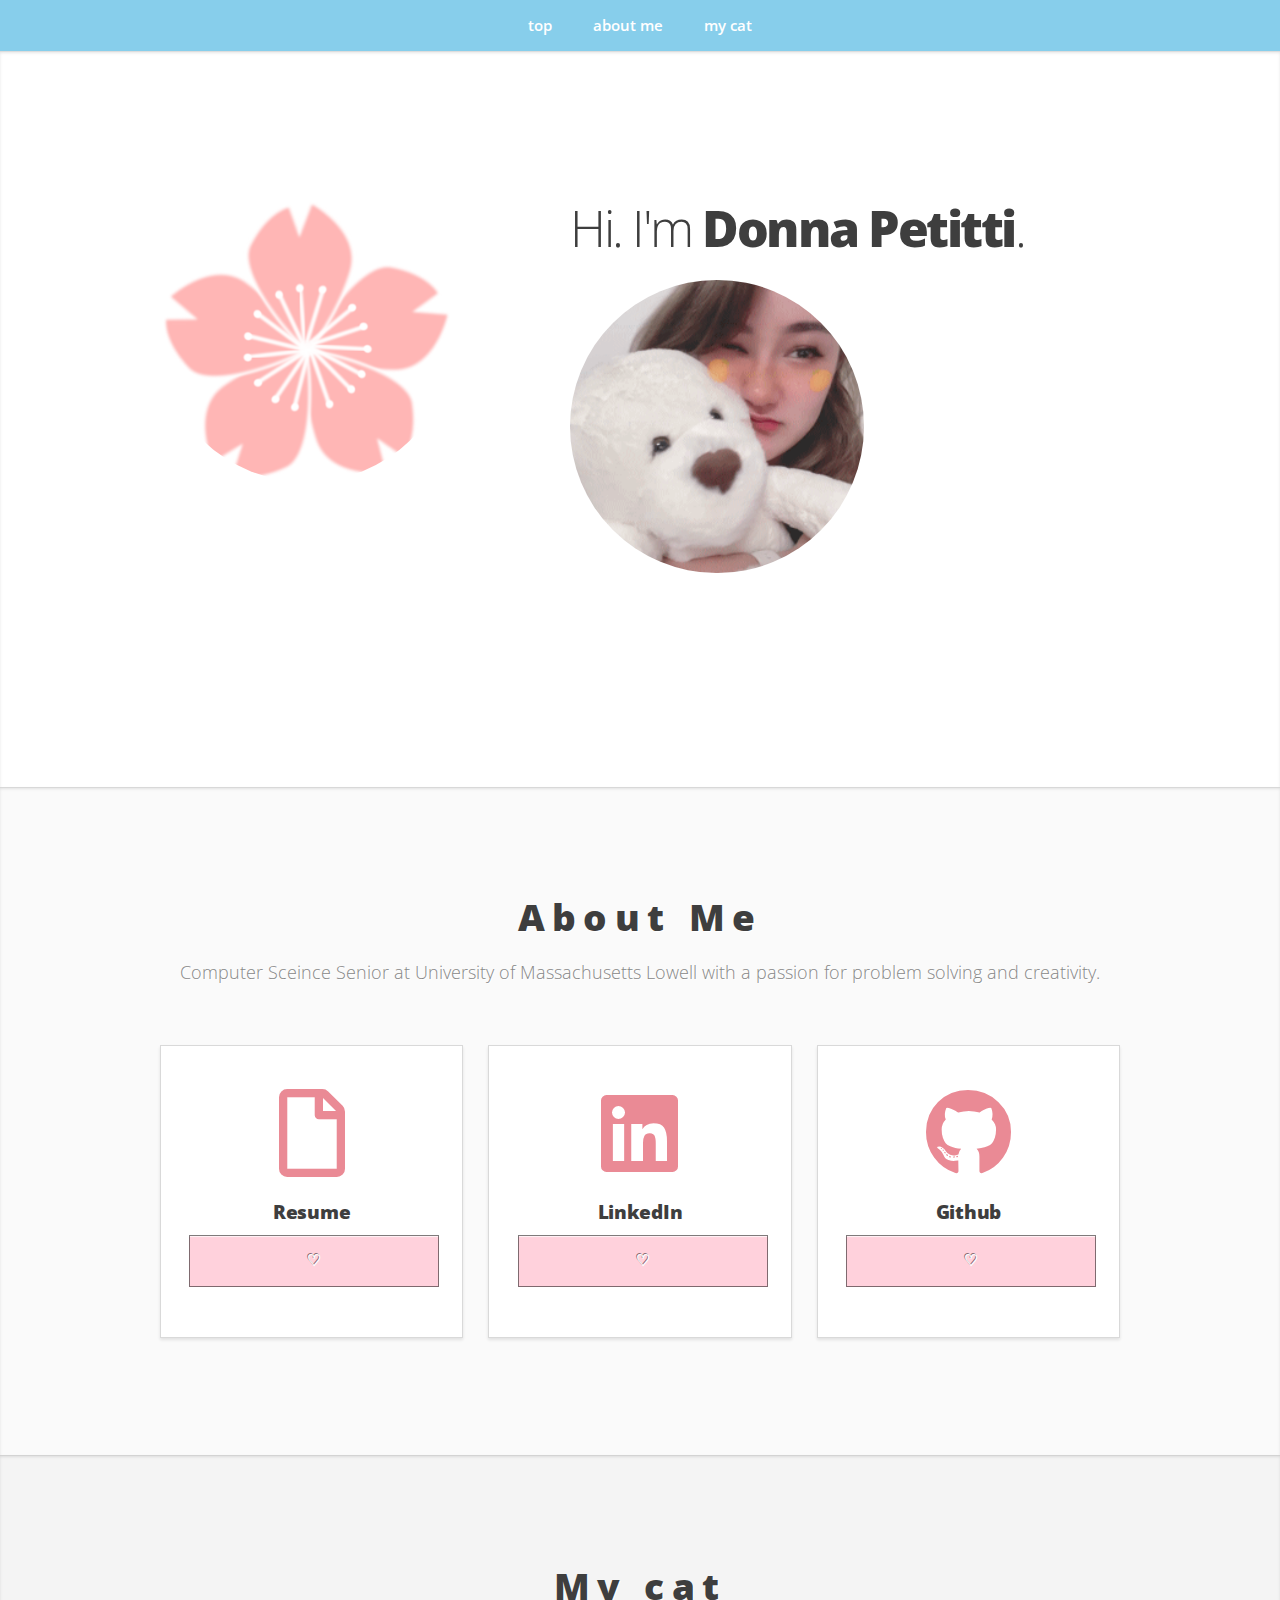
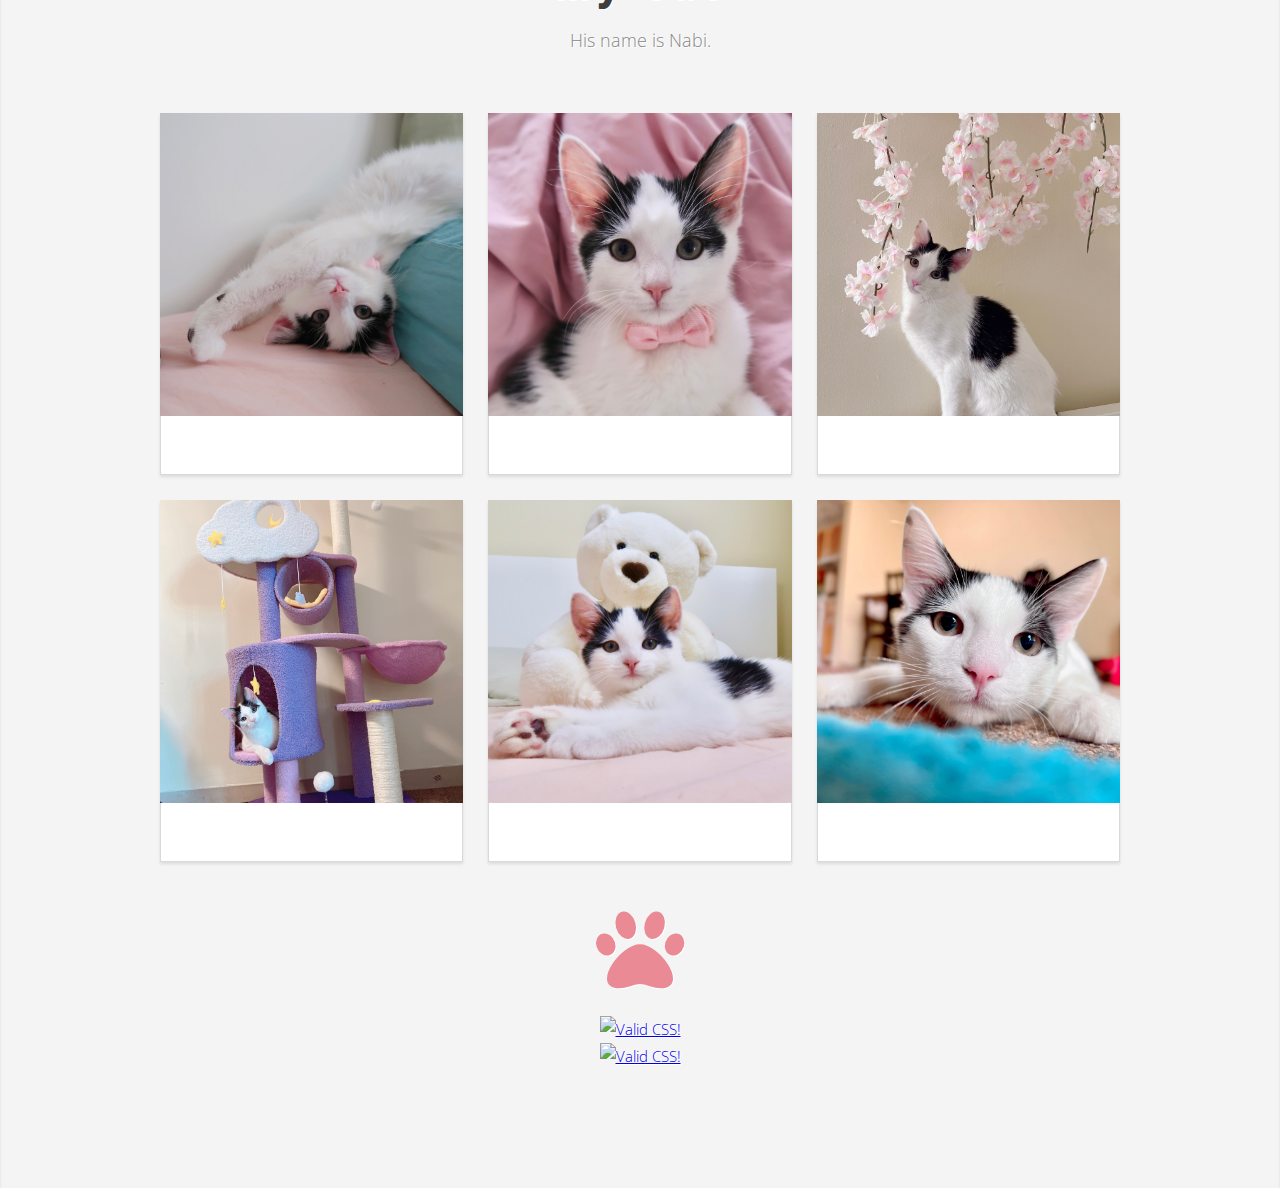
==== commit cff03ae4: "updates" ====
--- a/index.html
+++ b/index.html
@@ -1,9 +1,20 @@
 <!DOCTYPE HTML>
 <!--
+USED A TEMPLATE NOTED HERE:
 	Miniport by HTML5 UP
 	html5up.net | @ajlkn
 	Free for personal and commercial use under the CCA 3.0 license (html5up.net/license)
 -->
+
+<!--
+File: index.html
+GUI Assignment: Creating Your First Web Page
+Donna Petitti, UMass Lowell Computer Science, dpetitti@cs.uml.edu
+Copyright (c) 2022 by Donna. All rights reserved. May be freely copied or
+excerpted for educational purposes with credit to the author.
+updated by WZ on May 25, 2022 at 9:23 PM
+-->
+
 <html>
 	<head>
 		<title>Donna Petitti</title>
@@ -31,7 +42,8 @@
 						</div>
 						<div class="col-8 col-7-large col-12-medium">
 							<header>
-								<h1><br><br><br>Hi. I'm <strong>Donna Petitti</strong>.</h1>
+								<h1>Hi. I'm <strong>Donna Petitti</strong>.</h1>
+								<span class="image fit"><img src="images/me.gif" alt="" /></span>
 							</header>
 						</div>
 					</div>
@@ -77,7 +89,7 @@
 				</div>
 			</article>
 
-		<!-- Portfolio -->
+		<!-- My cat -->
 			<article id="cat" class="wrapper style3">
 				<div class="container">
 					<header>
@@ -118,23 +130,19 @@
 					</div>
 					<footer>
 						<p><span class="icon solid featured fa-paw"></span></p>
-						<p>
-    <a href="http://jigsaw.w3.org/css-validator/check/referer">
-        <img style="border:0;width:88px;height:31px"
+
+						<!-- W3C Validation Icons -->
+						<p><a href="http://jigsaw.w3.org/css-validator/check/referer">
+							<img style="border:0;width:88px;height:31px"
             src="http://jigsaw.w3.org/css-validator/images/vcss"
-            alt="Valid CSS!" />
-    </a>
-</p>
-<p>
-<a href="http://jigsaw.w3.org/css-validator/check/referer">
-    <img style="border:0;width:88px;height:31px"
-        src="http://jigsaw.w3.org/css-validator/images/vcss-blue"
-        alt="Valid CSS!" />
-    </a>
-</p>
+            alt="Valid CSS!" /></a></p>
+						<p><a href="http://jigsaw.w3.org/css-validator/check/referer">
+							<img style="border:0;width:88px;height:31px"
+							src="http://jigsaw.w3.org/css-validator/images/vcss-blue"
+							alt="Valid CSS!" /></a></p>
+
 					</footer>
 				</div>
 			</article>
-
 	</body>
 </html>
--- a/assets/css/main.css
+++ b/assets/css/main.css
@@ -1255,7 +1255,6 @@
 /* Wrappers */
 
 	.wrapper {
-		background-image: url("images/bg.png");
 		box-shadow: inset 0px 1px 0px 0px rgba(0, 0, 0, 0.05), inset 0px 2px 3px 0px rgba(0, 0, 0, 0.1);
 		padding: 8em 0 8em 0;
 		text-align: center;
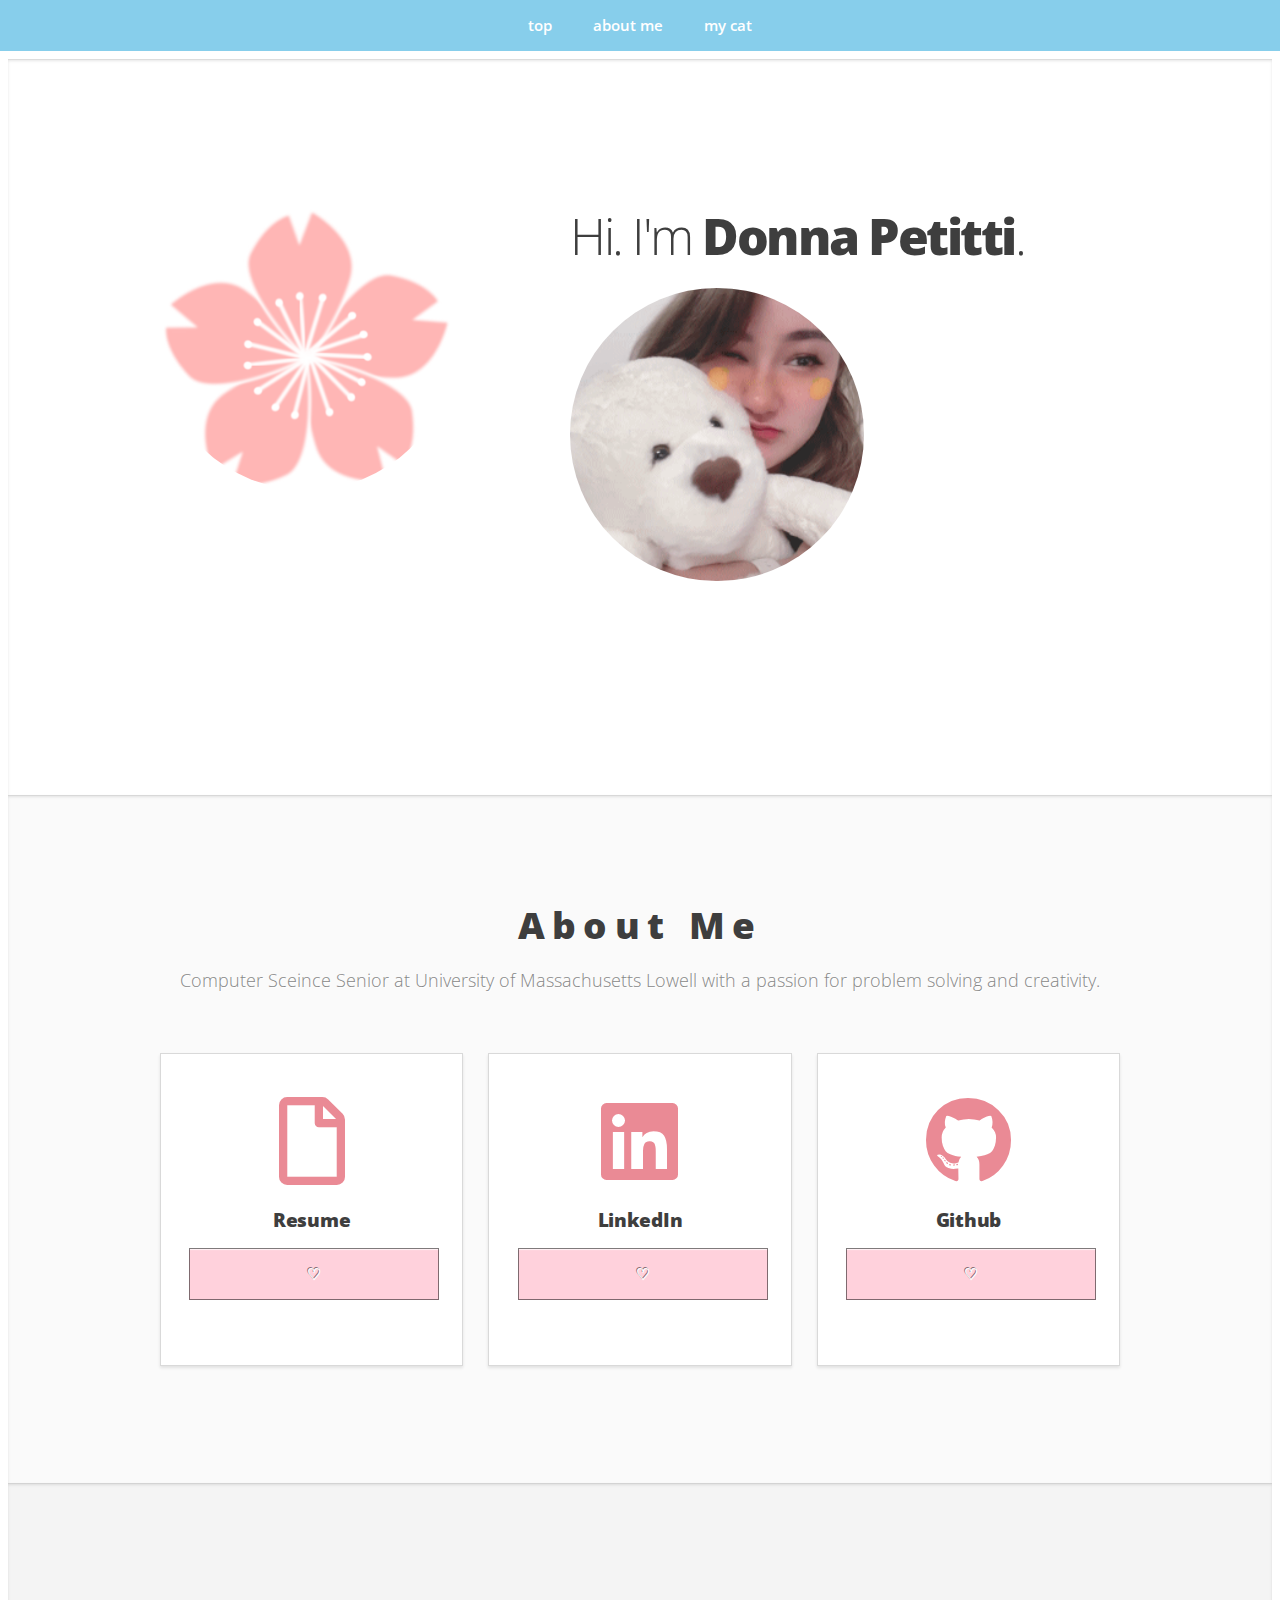
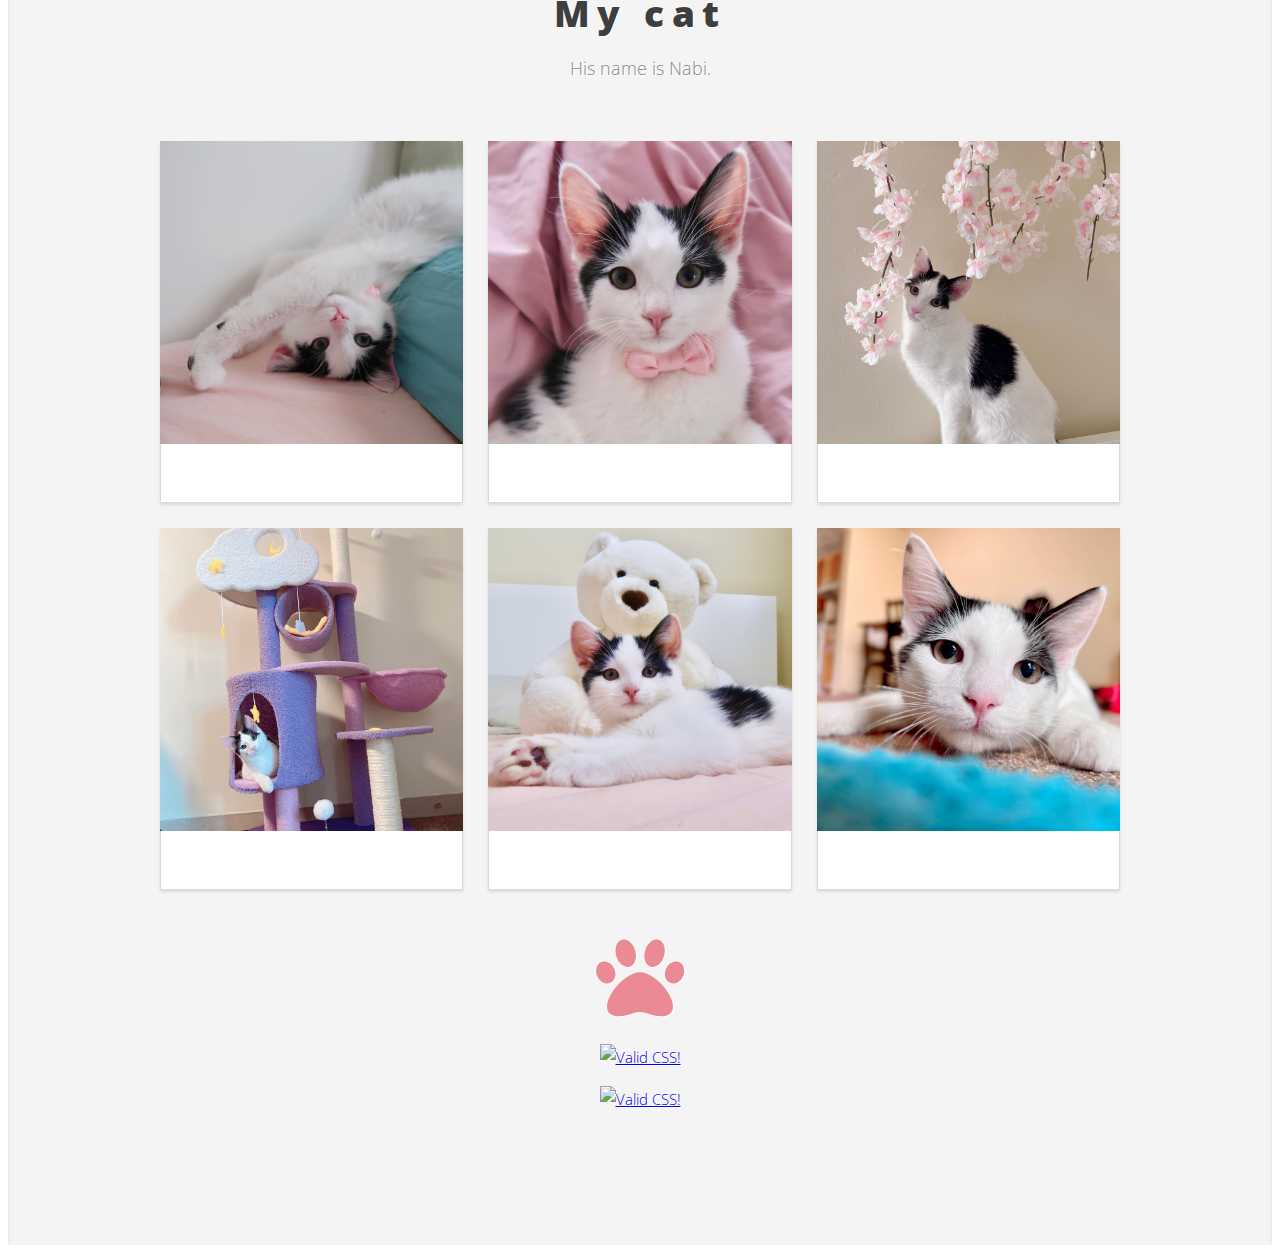
==== commit 9dec3f1d: "updates" ====
--- a/index.html
+++ b/index.html
@@ -12,19 +12,22 @@
 Donna Petitti, UMass Lowell Computer Science, dpetitti@cs.uml.edu
 Copyright (c) 2022 by Donna. All rights reserved. May be freely copied or
 excerpted for educational purposes with credit to the author.
-updated by WZ on May 25, 2022 at 9:23 PM
+updated by DP on May 25, 2022 at 9:23 PM
+-->
+
+<!-- I added a title soit will show my full name on the tab in browser
 -->
 
 <html>
 	<head>
 		<title>Donna Petitti</title>
 		<meta charset="utf-8" />
-		<meta name="viewport" content="width=device-width, initial-scale=1, user-scalable=no" />
-		<link rel="stylesheet" href="assets/css/main.css" />
+		<link rel="stylesheet" href="assets/css/main.css" type="text/css"/>
 	</head>
 	<body class="is-preload">
 
-		<!-- Navigation -->
+		<!-- Navigation containing an unordered list that naviagtes the user to
+	specific areas within the webpage-->
 			<nav id="navigation">
 				<ul class="container">
 					<li><a href="#top">top</a></li>
@@ -33,24 +36,28 @@
 				</ul>
 			</nav>
 
-		<!-- Top -->
+		<!-- Top: Just contains some images located inside folders I created that
+	are sort of an introduction to myself-->
 			<article id="top" class="wrapper top">
 				<div class="container">
 					<div class="row">
 						<div class="col-4 col-5-large col-12-medium">
-							<span class="image fit"><img src="images/sakura.png" alt="" /></span>
+							<span class="image fit"><img src="assets/images/sakura.png" alt="" /></span>
 						</div>
 						<div class="col-8 col-7-large col-12-medium">
 							<header>
 								<h1>Hi. I'm <strong>Donna Petitti</strong>.</h1>
-								<span class="image fit"><img src="images/me.gif" alt="" /></span>
+								<span class="image fit"><img src="assets/images/me.gif" alt="" /></span>
 							</header>
 						</div>
 					</div>
 				</div>
 			</article>
 
-		<!-- About Me -->
+		<!-- About Me contains informations about my background as well as links
+	to items that gives the user more info to me
+I was also able to implement buttons that allow the users to access the various
+information/outside links-->
 			<article id="aboutme" class="wrapper aboutme">
 				<div class="container">
 					<header>
@@ -62,34 +69,34 @@
 							<section class="box style1">
 								<span class="icon far featured fa-file"></span>
 								<h3>Resume</h3>
-								<p><a href="docs/assets/resume.pdf"></a>
+								<p><a href="assets/docs/resume.pdf">
 									<button>♡</button>
-								</p>
+								</p></a>
 							</section>
 						</div>
 						<div class="col-4 col-6-medium col-12-small">
 							<section class="box style1">
 								<span class="icon brands featured fa-linkedin"></span>
 								<h3>LinkedIn</h3>
-								<p><a href="https://www.linkedin.com/in/donnapetitti/"></a>
+								<p><a href="https://www.linkedin.com/in/donnapetitti/">
 									<button>♡</button>
-								</p>
+								</p></a>
 							</section>
 						</div>
 						<div class="col-4 col-6-medium col-12-small">
 							<section class="box style1">
 								<span class="icon brands featured fa-github"></span>
 								<h3>Github</h3>
-								<p><a href="https://github.com/dpetitti1"></a>
+								<p><a href="https://github.com/dpetitti1">
 									<button>♡</button>
-								</p>
+								</p></a>
 							</section>
 						</div>
 					</div>
 				</div>
 			</article>
 
-		<!-- My cat -->
+		<!-- My cat contains six images of my cat styled a specific way-->
 			<article id="cat" class="wrapper style3">
 				<div class="container">
 					<header>
@@ -99,32 +106,32 @@
 					<div class="row">
 						<div class="col-4 col-6-medium col-12-small">
 							<article class="box style2">
-								<a class="image featured"><img src="images/cat.jpg" alt=""/></a>
+								<a class="image featured"><img src="assets/images/cat.jpg" alt=""/></a>
 							</article>
 						</div>
 						<div class="col-4 col-6-medium col-12-small">
 							<article class="box style2">
-								<a class="image featured"><img src="images/cat2.jpg" alt=""/></a>
+								<a class="image featured"><img src="assets/images/cat2.jpg" alt=""/></a>
 							</article>
 						</div>
 						<div class="col-4 col-6-medium col-12-small">
 							<article class="box style2">
-								<a class="image featured"><img src="images/cat3.jpg" alt=""/></a>
+								<a class="image featured"><img src="assets/images/cat3.jpg" alt=""/></a>
 							</article>
 						</div>
 						<div class="col-4 col-6-medium col-12-small">
 							<article class="box style2">
-								<a class="image featured"><img src="images/cat4.jpg" alt=""/></a>
+								<a class="image featured"><img src="assets/images/cat4.jpg" alt=""/></a>
 							</article>
 						</div>
 						<div class="col-4 col-6-medium col-12-small">
 							<article class="box style2">
-								<a class="image featured"><img src="images/cat5.jpg" alt=""/></a>
+								<a class="image featured"><img src="assets/images/cat5.jpg" alt=""/></a>
 							</article>
 						</div>
 						<div class="col-4 col-6-medium col-12-small">
 							<article class="box style2">
-								<a class="image featured"><img src="images/cat6.jpg" alt=""/></a>
+								<a class="image featured"><img src="assets/images/cat6.jpg" alt=""/></a>
 							</article>
 						</div>
 					</div>
--- a/assets/css/main.css
+++ b/assets/css/main.css
@@ -2,22 +2,22 @@
 @import url("fontawesome-all.min.css");
 
 /*
+USED A TEMPLATE NOTED HERE:
 	Miniport by HTML5 UP
 	html5up.net | @ajlkn
 	Free for personal and commercial use under the CCA 3.0 license (html5up.net/license)
 */
 
-html, body, div, span, applet, object,
-iframe, h1, h2, h3, h4, h5, h6, p, blockquote,
-pre, a, abbr, acronym, address, big, cite,
-code, del, dfn, em, img, ins, kbd, q, s, samp,
-small, strike, strong, sub, sup, tt, var, b,
-u, i, center, dl, dt, dd, ol, ul, li, fieldset,
-form, label, legend, table, caption, tbody,
-tfoot, thead, tr, th, td, article, aside,
-canvas, details, embed, figure, figcaption,
-footer, header, hgroup, menu, nav, output, ruby,
-section, summary, time, mark, audio, video {
+/*
+File: main.cc
+GUI Assignment: Creating Your First Web Page
+Donna Petitti, UMass Lowell Computer Science, dpetitti@cs.uml.edu
+Copyright (c) 2022 by Donna. All rights reserved. May be freely copied or
+excerpted for educational purposes with credit to the author.
+updated by DP on May 25, 2022 at 9:23 PM
+*/
+
+h1{
 	margin: 0;
 	padding: 0;
 	border: 0;
@@ -103,7 +103,8 @@
 				}
 			}
 
-/* Row */
+/* Row: formating for styling the webpage
+Majority of this is being imported from the template!!! */
 
 	.row {
 		display: flex;
@@ -1122,7 +1123,7 @@
 
 		}
 
-/* Image */
+/* Image: formatting for images */
 
 	.image {
 		display: inline-block;
@@ -1140,7 +1141,7 @@
 			margin: 0 0 2em 0;
 		}
 
-/* Button */
+/* Button formatting/styling */
 
 	input[type="button"],
 	input[type="submit"],
@@ -1165,7 +1166,7 @@
 		max-width: 24em;
 	}
 
-/* List */
+/* List formatting/styling*/
 
 	ul {
 		list-style: disc;
@@ -1214,7 +1215,7 @@
 			width: auto;
 		}
 
-/* Icons */
+/* Icons formatting/styling*/
 
 	.icon {
 		text-decoration: none;
@@ -1255,6 +1256,7 @@
 /* Wrappers */
 
 	.wrapper {
+		background-image: url("images/bg.png");
 		box-shadow: inset 0px 1px 0px 0px rgba(0, 0, 0, 0.05), inset 0px 2px 3px 0px rgba(0, 0, 0, 0.1);
 		padding: 8em 0 8em 0;
 		text-align: center;
